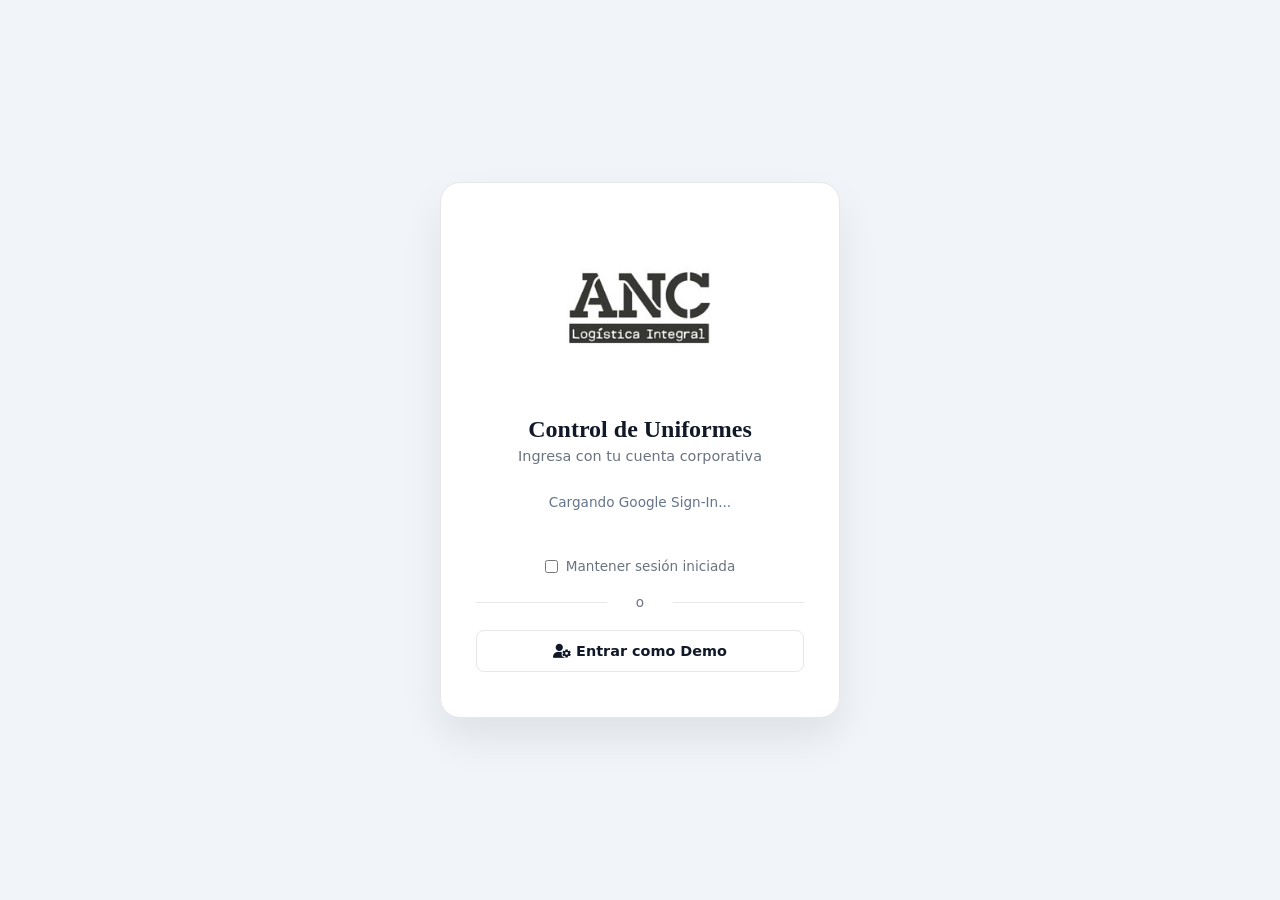
==== index.html @ ca288dd6 "Diseño" ====
<!DOCTYPE html>
<html lang="es">
<head>
  <meta charset="UTF-8">
  <meta name="viewport" content="width=device-width, initial-scale=1.0, maximum-scale=1.0, user-scalable=no" />
  <title>SmartWarehouse - Login | Grupo ANC</title>
  
  <!-- FontAwesome para los iconos -->
  <link rel="stylesheet" href="https://cdnjs.cloudflare.com/ajax/libs/font-awesome/6.4.0/css/all.min.css" />
  
  <!-- Estilos principales -->
  <link rel="stylesheet" href="./css/main.css">
</head>
<body class="login-body">
  
  <div class="login-card">
    
    <!-- Logo de la empresa (Guarda tu imagen en assets/logo.png) -->
    <div class="brand-logo">
      <img src="./assets/logo.png" alt="Grupo ANC" onerror="this.src='https://via.placeholder.com/180x60/ffffff/D81B60?text=Grupo+ANC'">
    </div>
    
    <h2>Control de Uniformes</h2>
    <p>Ingresa con tu cuenta corporativa</p>

    <!-- Contenedor donde Google inyectará su botón oficial -->
    <div class="google-btn-wrapper" id="googleBtnContainer">
      <div style="color: #64748b; font-size: 0.85rem;">Cargando Google Sign-In...</div>
    </div>

    <div class="remember-option">
      <input type="checkbox" id="rememberMe">
      <label for="rememberMe">Mantener sesión iniciada</label>
    </div>
    
    <div class="divider"><span>o</span></div>
    
    <!-- Botón para probar sin cuenta de Google -->
    <button class="btn-secondary-login" type="button" id="btnDemoLogin">
      <i class="fa-solid fa-user-gear"></i> Entrar como Demo
    </button>
  </div>

  <!-- 
    IMPORTANTE: Cargamos primero config.js para tener el Client ID disponible 
    antes de que se cargue el script de Google.
  -->
  <script src="./js/config.js"></script>
  
  <!-- Script oficial de Google Identity Services -->
  <script src="https://accounts.google.com/gsi/client" async defer onload="initGoogleSignIn()"></script>
  
  <!-- Nuestros scripts -->
  <script src="./js/core/apiService.js"></script>
  <script src="./js/auth.js"></script>

  <!-- Script para inicializar el botón de Google con el Client ID del config -->
  <script>
    function initGoogleSignIn() {
      // Verificamos que Google cargó y que tenemos el Client ID configurado
      if (typeof google === 'undefined' || !APP_CONFIG.GOOGLE_CLIENT_ID) {
        console.error("❌ Google Sign-In no disponible o Client ID no configurado.");
        document.getElementById('googleBtnContainer').innerHTML = 
          '<div style="color: #dc2626; font-size: 0.85rem; text-align:center;">Error al cargar Google.<br>Revisa config.js</div>';
        return;
      }

      // Inicializamos el cliente de Google
      google.accounts.id.initialize({
        client_id: APP_CONFIG.GOOGLE_CLIENT_ID,
        callback: handleCredentialResponse // Esta función está en auth.js
      });

      // Renderizamos el botón en el contenedor
      google.accounts.id.renderButton(
        document.getElementById('googleBtnContainer'),
        { 
          type: 'standard', 
          shape: 'pill', 
          theme: 'outline', 
          text: 'signin_with', 
          size: 'large',
          width: 280,
          logo_alignment: 'left'
        }
      );
    }

    // Si el usuario ya está logueado (tiene sesión activa), lo enviamos directo a la app
    document.addEventListener('DOMContentLoaded', () => {
      const user = sessionStorage.getItem('sw_user') || localStorage.getItem('sw_user');
      if (user) {
        window.location.replace('app.html');
      }
    });
  </script>
</body>
</html>
---- css/main.css ----
:root {
  /* Paleta elegante */
  --anc-pink: #D81B60;       /* Fucsia del logo (solo acentos) */
  --anc-pink-hover: #AD1457;
  --bg-body: #f8f9fa;        /* Fondo gris muy suave */
  --bg-card: #ffffff;        /* Blanco puro para tarjetas */
  --text-dark: #111827;      /* Casi negro para títulos */
  --text-gray: #6b7280;      /* Gris para textos secundarios */
  --border-color: #e5e7eb;   /* Gris claro para bordes */
  
  --font-heading: 'Georgia', serif; 
  --font-body: system-ui, -apple-system, BlinkMacSystemFont, 'Segoe UI', Roboto, sans-serif;
}

* { 
  box-sizing: border-box; 
  margin: 0; 
  padding: 0; 
  font-family: var(--font-body);
  -webkit-tap-highlight-color: transparent;
}

html, body { 
  height: 100%; 
  width: 100%; 
  background: var(--bg-body); 
  color: var(--text-dark);
}

/* =============================
   LOGIN UI
   ============================= */
.login-body {
  display: flex;
  justify-content: center;
  align-items: center;
  height: 100vh;
  background: #f1f5f9; /* Fondo gris elegante */
  padding: 20px;
}

.login-card {
  background: var(--bg-card);
  padding: 45px 35px;
  border-radius: 20px;
  width: 100%;
  max-width: 400px;
  text-align: center;
  box-shadow: 0 20px 40px rgba(0,0,0,0.08); /* Sombra suave y amplia */
  border: 1px solid var(--border-color);
}

.brand-logo { 
  margin-bottom: 25px;
  display: flex;
  justify-content: center;
}
.brand-logo img {
  max-width: 160px;
  height: auto;
}

.login-card h2 { 
  font-family: var(--font-heading);
  font-size: 1.5rem; 
  color: var(--text-dark); 
  margin-bottom: 5px; 
}
.login-card p { 
  font-size: 0.9rem; 
  color: var(--text-gray); 
  margin-bottom: 30px; 
}

.google-btn-wrapper { display: flex; justify-content: center; margin-bottom: 15px; min-height: 44px; }
.remember-option { display: flex; align-items: center; justify-content: center; gap: 8px; margin: 20px 0; font-size: 0.85rem; color: var(--text-gray); }
.remember-option input { accent-color: var(--text-dark); }
.divider { margin: 20px 0; color: var(--text-gray); font-size: 0.85rem; position: relative; }
.divider::before, .divider::after {
  content: ""; position: absolute; top: 50%; width: 40%; height: 1px; background: var(--border-color);
}
.divider::before { left: 0; }
.divider::after { right: 0; }

.btn-secondary-login {
  background: transparent; border: 1px solid var(--border-color); color: var(--text-dark);
  width: 100%; padding: 12px; border-radius: 8px; font-size: 0.9rem; font-weight: 600; cursor: pointer;
  transition: all 0.2s;
}
.btn-secondary-login:hover { 
  border-color: var(--text-dark); 
  background: #f8fafc; 
}

/* =============================
   DASHBOARD UI
   ============================= */
.dashboard-container {
  max-width: 1100px;
  margin: 0 auto;
  background: var(--bg-card);
  padding: 30px;
  border-radius: 0;
  min-height: 100vh;
}

@media (min-width: 768px) {
  .dashboard-container {
    margin: 40px auto;
    border-radius: 20px;
    min-height: calc(100vh - 80px);
    box-shadow: 0 10px 30px rgba(0,0,0,0.05);
    border: 1px solid var(--border-color);
  }
}

/* Cabecera de usuario */
.user-profile { 
  display: flex; 
  align-items: center; 
  gap: 15px; 
  padding-bottom: 20px; 
  border-bottom: 1px solid var(--border-color); 
  margin-bottom: 25px;
}
.avatar { 
  width: 50px; height: 50px; border-radius: 50%; object-fit: cover; 
  background: var(--border-color); 
}
.user-info { flex: 1; }
.user-info strong { display: block; font-size: 1.05rem; color: var(--text-dark); }
.user-info .email { font-size: 0.85rem; color: var(--text-gray); }
.btn-logout { 
  background: transparent; color: var(--text-gray); border: 1px solid var(--border-color); padding: 8px 16px; 
  border-radius: 8px; cursor: pointer; font-weight: 600; font-size: 0.85rem;
  display: flex; align-items: center; gap: 6px; transition: all 0.2s;
}
.btn-logout:hover { background: #fee2e2; color: #dc2626; border-color: #fca5a5; }

/* Pestañas (Tabs) */
.mode-switch { 
  display: flex; gap: 10px; margin-bottom: 25px; flex-wrap: wrap; 
  background: #f1f5f9; padding: 5px; border-radius: 10px; width: fit-content;
}
.btn-tab { 
  padding: 10px 20px; border: none; background: transparent; 
  border-radius: 8px; cursor: pointer; font-weight: 600; color: var(--text-gray);
  display: flex; align-items: center; gap: 8px; font-size: 0.9rem;
  transition: all 0.2s;
}
.btn-tab.active { 
  background: white; color: var(--text-dark); box-shadow: 0 2px 5px rgba(0,0,0,0.05); 
}
.btn-tab:hover:not(.active) { color: var(--text-dark); }
.hidden { display: none !important; }

/* Paneles */
.panel { display: none; animation: fadeIn 0.3s ease; }
.panel.active { display: block; }
@keyframes fadeIn { from { opacity: 0; transform: translateY(5px); } to { opacity: 1; transform: translateY(0); } }

/* Tarjetas */
.card { 
  border: 1px solid var(--border-color); padding: 25px; 
  border-radius: 12px; background: white; 
}
.card h3 { 
  margin-bottom: 20px; font-size: 1.1rem; color: var(--text-dark); 
  display: flex; align-items: center; gap: 10px; font-weight: 700;
}

/* Formularios */
.form-grid { display: flex; gap: 15px; flex-wrap: wrap; }
.form-group { display: flex; flex-direction: column; gap: 6px; flex: 1; min-width: 180px; }
.form-group label { font-size: 0.8rem; font-weight: 600; color: var(--text-dark); text-transform: uppercase; letter-spacing: 0.5px;}
.form-group input, .form-group select { 
  padding: 12px; border: 1px solid var(--border-color); border-radius: 8px; 
  font-size: 0.95rem; outline: none; width: 100%; transition: border 0.2s; background: #fafafa;
}
.form-group input:focus, .form-group select:focus { 
  border-color: var(--text-dark); background: white; 
}

/* Botones */
.btn { 
  padding: 12px 24px; border: none; border-radius: 8px; cursor: pointer; 
  font-weight: 600; font-size: 0.95rem; display: flex; align-items: center; 
  justify-content: center; gap: 8px; transition: all 0.2s;
}
.btn-primary { 
  background: var(--anc-pink); /* EL ROSA SOLO AQUÍ */
  color: white; 
}
.btn-primary:hover { 
  background: var(--anc-pink-hover); 
  transform: translateY(-1px); /* Pequeño salto al pasar el mouse */
}
.btn-primary:disabled { opacity: 0.6; cursor: not-allowed; transform: none; }

/* Tablas */
.table-responsive { width: 100%; overflow-x: auto; border-radius: 8px; border: 1px solid var(--border-color); }
.data-table { width: 100%; border-collapse: collapse; min-width: 500px; }
.data-table th, .data-table td { padding: 16px; text-align: left; border-bottom: 1px solid var(--border-color); font-size: 0.9rem; }
.data-table th { 
  background: #fafafa; font-weight: 600; color: var(--text-gray); 
  font-size: 0.75rem; text-transform: uppercase; letter-spacing: 1px;
}
.data-table tbody tr:hover { background: #f8fafc; }
.data-table td b { color: var(--text-dark); font-size: 1rem; }

/* Estado vacío */
.empty-state { text-align: center; padding: 40px; color: var(--text-gray); font-size: 0.9rem; }
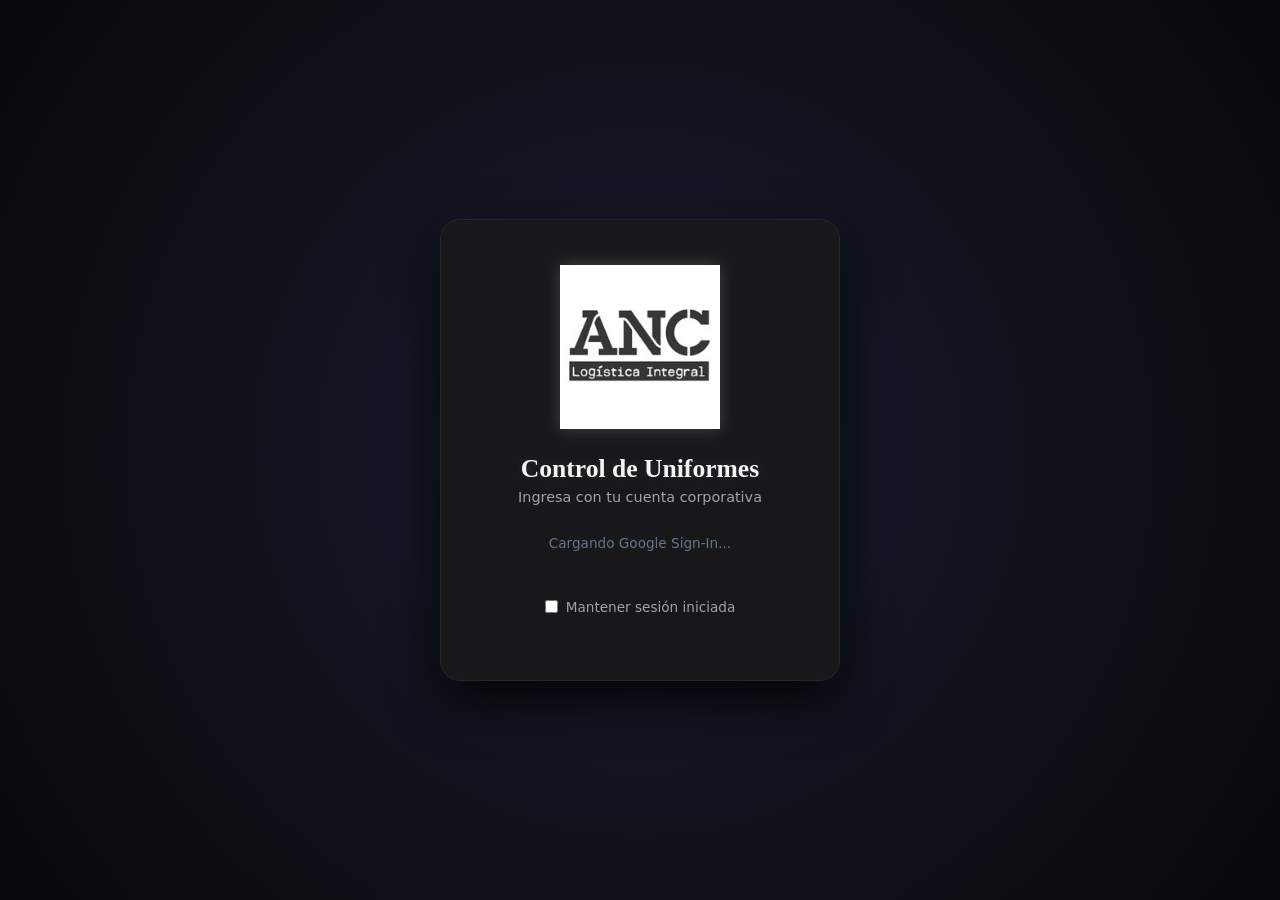
==== commit 3b586a0a: "Cocinando" ====
--- a/index.html
+++ b/index.html
@@ -3,27 +3,18 @@
 <head>
   <meta charset="UTF-8">
   <meta name="viewport" content="width=device-width, initial-scale=1.0, maximum-scale=1.0, user-scalable=no" />
-  <title>SmartWarehouse - Login | Grupo ANC</title>
-  
-  <!-- FontAwesome para los iconos -->
+  <title>Login | Grupo ANC</title>
   <link rel="stylesheet" href="https://cdnjs.cloudflare.com/ajax/libs/font-awesome/6.4.0/css/all.min.css" />
-  
-  <!-- Estilos principales -->
   <link rel="stylesheet" href="./css/main.css">
 </head>
 <body class="login-body">
-  
   <div class="login-card">
-    
-    <!-- Logo de la empresa (Guarda tu imagen en assets/logo.png) -->
     <div class="brand-logo">
       <img src="./assets/logo.png" alt="Grupo ANC" onerror="this.src='https://via.placeholder.com/180x60/ffffff/D81B60?text=Grupo+ANC'">
     </div>
-    
     <h2>Control de Uniformes</h2>
     <p>Ingresa con tu cuenta corporativa</p>
 
-    <!-- Contenedor donde Google inyectará su botón oficial -->
     <div class="google-btn-wrapper" id="googleBtnContainer">
       <div style="color: #64748b; font-size: 0.85rem;">Cargando Google Sign-In...</div>
     </div>
@@ -32,66 +23,35 @@
       <input type="checkbox" id="rememberMe">
       <label for="rememberMe">Mantener sesión iniciada</label>
     </div>
-    
-    <div class="divider"><span>o</span></div>
-    
-    <!-- Botón para probar sin cuenta de Google -->
-    <button class="btn-secondary-login" type="button" id="btnDemoLogin">
-      <i class="fa-solid fa-user-gear"></i> Entrar como Demo
-    </button>
   </div>
 
-  <!-- 
-    IMPORTANTE: Cargamos primero config.js para tener el Client ID disponible 
-    antes de que se cargue el script de Google.
-  -->
   <script src="./js/config.js"></script>
-  
-  <!-- Script oficial de Google Identity Services -->
   <script src="https://accounts.google.com/gsi/client" async defer onload="initGoogleSignIn()"></script>
-  
-  <!-- Nuestros scripts -->
   <script src="./js/core/apiService.js"></script>
   <script src="./js/auth.js"></script>
 
-  <!-- Script para inicializar el botón de Google con el Client ID del config -->
   <script>
     function initGoogleSignIn() {
-      // Verificamos que Google cargó y que tenemos el Client ID configurado
       if (typeof google === 'undefined' || !APP_CONFIG.GOOGLE_CLIENT_ID) {
-        console.error("❌ Google Sign-In no disponible o Client ID no configurado.");
         document.getElementById('googleBtnContainer').innerHTML = 
-          '<div style="color: #dc2626; font-size: 0.85rem; text-align:center;">Error al cargar Google.<br>Revisa config.js</div>';
+          '<div style="color: #dc2626; font-size: 0.85rem;">Error al cargar Google</div>';
         return;
       }
 
-      // Inicializamos el cliente de Google
       google.accounts.id.initialize({
         client_id: APP_CONFIG.GOOGLE_CLIENT_ID,
-        callback: handleCredentialResponse // Esta función está en auth.js
+        callback: handleCredentialResponse
       });
 
-      // Renderizamos el botón en el contenedor
       google.accounts.id.renderButton(
         document.getElementById('googleBtnContainer'),
-        { 
-          type: 'standard', 
-          shape: 'pill', 
-          theme: 'outline', 
-          text: 'signin_with', 
-          size: 'large',
-          width: 280,
-          logo_alignment: 'left'
-        }
+        { type: 'standard', shape: 'pill', theme: 'outline', text: 'signin_with', size: 'large', width: 280 }
       );
     }
 
-    // Si el usuario ya está logueado (tiene sesión activa), lo enviamos directo a la app
     document.addEventListener('DOMContentLoaded', () => {
       const user = sessionStorage.getItem('sw_user') || localStorage.getItem('sw_user');
-      if (user) {
-        window.location.replace('app.html');
-      }
+      if (user) window.location.replace('app.html');
     });
   </script>
 </body>
--- a/css/main.css
+++ b/css/main.css
@@ -1,212 +1,305 @@
 :root {
-  /* Paleta elegante */
-  --anc-pink: #D81B60;       /* Fucsia del logo (solo acentos) */
-  --anc-pink-hover: #AD1457;
-  --bg-body: #f8f9fa;        /* Fondo gris muy suave */
-  --bg-card: #ffffff;        /* Blanco puro para tarjetas */
-  --text-dark: #111827;      /* Casi negro para títulos */
-  --text-gray: #6b7280;      /* Gris para textos secundarios */
-  --border-color: #e5e7eb;   /* Gris claro para bordes */
+  /* Paleta Dark Neón */
+  --neon-cyan: #00f0ff;        /* Neón principal (antes fucsia) */
+  --neon-cyan-hover: #00c4d1;
+  --neon-green: #39ff14;       /* Neón éxito */
+  --danger: #ff003c;           /* Neón peligro */
+  
+  --bg-body: #09090b;          /* Fondo casi negro */
+  --bg-card: #18181b;          /* Fondo de tarjetas (gris muy oscuro) */
+  --bg-hover: #27272a;         /* Hover para tablas y elementos */
+  
+  --text-light: #f4f4f5;       /* Texto principal (blanco humo) */
+  --text-gray: #a1a1aa;        /* Texto secundario (gris claro) */
+  --border-color: #27272a;     /* Bordes sutiles */
   
   --font-heading: 'Georgia', serif; 
   --font-body: system-ui, -apple-system, BlinkMacSystemFont, 'Segoe UI', Roboto, sans-serif;
+  
+  --shadow-neon: 0 0 10px rgba(0, 240, 255, 0.2);
 }
 
 * { 
   box-sizing: border-box; 
   margin: 0; 
   padding: 0; 
-  font-family: var(--font-body);
-  -webkit-tap-highlight-color: transparent;
+  font-family: var(--font-body); 
+  -webkit-tap-highlight-color: transparent; 
 }
 
 html, body { 
   height: 100%; 
   width: 100%; 
-  background: var(--bg-body); 
-  color: var(--text-dark);
+  background-color: var(--bg-body); 
+  color: var(--text-light); 
 }
 
 /* =============================
    LOGIN UI
    ============================= */
-.login-body {
-  display: flex;
-  justify-content: center;
-  align-items: center;
-  height: 100vh;
-  background: #f1f5f9; /* Fondo gris elegante */
-  padding: 20px;
-}
-
-.login-card {
-  background: var(--bg-card);
-  padding: 45px 35px;
-  border-radius: 20px;
-  width: 100%;
-  max-width: 400px;
-  text-align: center;
-  box-shadow: 0 20px 40px rgba(0,0,0,0.08); /* Sombra suave y amplia */
-  border: 1px solid var(--border-color);
-}
-
-.brand-logo { 
-  margin-bottom: 25px;
-  display: flex;
-  justify-content: center;
-}
-.brand-logo img {
-  max-width: 160px;
-  height: auto;
-}
+.login-body { 
+  display: flex; 
+  justify-content: center; 
+  align-items: center; 
+  height: 100vh; 
+  background: var(--bg-body); 
+  background-image: radial-gradient(circle at center, #1a1a2e 0%, #09090b 100%);
+  padding: 20px; 
+}
+
+.login-card { 
+  background: var(--bg-card); 
+  padding: 45px 35px; 
+  border-radius: 20px; 
+  width: 100%; 
+  max-width: 400px; 
+  text-align: center; 
+  box-shadow: 0 20px 50px rgba(0,0,0,0.8), 0 0 20px rgba(0, 240, 255, 0.05); 
+  border: 1px solid var(--border-color); 
+}
+
+.brand-logo { margin-bottom: 25px; display: flex; justify-content: center; }
+.brand-logo img { max-width: 160px; height: auto; filter: drop-shadow(0 0 8px rgba(255,255,255,0.2)); }
 
 .login-card h2 { 
-  font-family: var(--font-heading);
-  font-size: 1.5rem; 
-  color: var(--text-dark); 
+  font-family: var(--font-heading); 
+  font-size: 1.6rem; 
+  color: var(--text-light); 
   margin-bottom: 5px; 
-}
-.login-card p { 
-  font-size: 0.9rem; 
-  color: var(--text-gray); 
-  margin-bottom: 30px; 
-}
-
+  text-shadow: 0 0 10px rgba(255, 255, 255, 0.1);
+}
+
+.login-card p { font-size: 0.9rem; color: var(--text-gray); margin-bottom: 30px; }
 .google-btn-wrapper { display: flex; justify-content: center; margin-bottom: 15px; min-height: 44px; }
+
+/* Para que el botón de Google no desentone en modo oscuro */
+.google-btn-wrapper iframe { filter: invert(1) hue-rotate(180deg); border-radius: 20px; }
+
 .remember-option { display: flex; align-items: center; justify-content: center; gap: 8px; margin: 20px 0; font-size: 0.85rem; color: var(--text-gray); }
-.remember-option input { accent-color: var(--text-dark); }
-.divider { margin: 20px 0; color: var(--text-gray); font-size: 0.85rem; position: relative; }
-.divider::before, .divider::after {
-  content: ""; position: absolute; top: 50%; width: 40%; height: 1px; background: var(--border-color);
-}
-.divider::before { left: 0; }
-.divider::after { right: 0; }
-
-.btn-secondary-login {
-  background: transparent; border: 1px solid var(--border-color); color: var(--text-dark);
-  width: 100%; padding: 12px; border-radius: 8px; font-size: 0.9rem; font-weight: 600; cursor: pointer;
-  transition: all 0.2s;
-}
-.btn-secondary-login:hover { 
-  border-color: var(--text-dark); 
-  background: #f8fafc; 
-}
+.remember-option input { accent-color: var(--neon-cyan); }
 
 /* =============================
    DASHBOARD UI
    ============================= */
-.dashboard-container {
-  max-width: 1100px;
-  margin: 0 auto;
-  background: var(--bg-card);
-  padding: 30px;
-  border-radius: 0;
-  min-height: 100vh;
-}
-
-@media (min-width: 768px) {
-  .dashboard-container {
-    margin: 40px auto;
-    border-radius: 20px;
-    min-height: calc(100vh - 80px);
-    box-shadow: 0 10px 30px rgba(0,0,0,0.05);
-    border: 1px solid var(--border-color);
-  }
-}
-
-/* Cabecera de usuario */
+.dashboard-container { 
+  max-width: 1100px; 
+  margin: 0 auto; 
+  background: var(--bg-body); 
+  padding: 30px; 
+  border-radius: 0; 
+  min-height: 100vh; 
+}
+
+@media (min-width: 768px) { 
+  .dashboard-container { 
+    margin: 40px auto; 
+    border-radius: 20px; 
+    min-height: calc(100vh - 80px); 
+    border: 1px solid var(--border-color); 
+    box-shadow: 0 10px 40px rgba(0,0,0,0.5);
+  } 
+}
+
+/* Cabecera de Usuario */
 .user-profile { 
   display: flex; 
   align-items: center; 
   gap: 15px; 
   padding-bottom: 20px; 
   border-bottom: 1px solid var(--border-color); 
-  margin-bottom: 25px;
-}
-.avatar { 
-  width: 50px; height: 50px; border-radius: 50%; object-fit: cover; 
-  background: var(--border-color); 
-}
-.user-info { flex: 1; }
-.user-info strong { display: block; font-size: 1.05rem; color: var(--text-dark); }
+  margin-bottom: 25px; 
+}
+.avatar { width: 50px; height: 50px; border-radius: 50%; object-fit: cover; background: var(--bg-hover); border: 1px solid var(--neon-cyan); box-shadow: var(--shadow-neon); }
+.user-info { flex: 1; } 
+.user-info strong { display: block; font-size: 1.05rem; color: var(--text-light); }
 .user-info .email { font-size: 0.85rem; color: var(--text-gray); }
+
 .btn-logout { 
-  background: transparent; color: var(--text-gray); border: 1px solid var(--border-color); padding: 8px 16px; 
-  border-radius: 8px; cursor: pointer; font-weight: 600; font-size: 0.85rem;
-  display: flex; align-items: center; gap: 6px; transition: all 0.2s;
-}
-.btn-logout:hover { background: #fee2e2; color: #dc2626; border-color: #fca5a5; }
+  background: transparent; 
+  color: var(--text-gray); 
+  border: 1px solid var(--border-color); 
+  padding: 8px 16px; 
+  border-radius: 8px; 
+  cursor: pointer; 
+  font-weight: 600; 
+  font-size: 0.85rem; 
+  display: flex; 
+  align-items: center; 
+  gap: 6px; 
+  transition: all 0.3s; 
+}
+.btn-logout:hover { 
+  background: rgba(255, 0, 60, 0.1); 
+  color: var(--danger); 
+  border-color: var(--danger); 
+  box-shadow: 0 0 10px rgba(255, 0, 60, 0.2);
+}
 
 /* Pestañas (Tabs) */
 .mode-switch { 
-  display: flex; gap: 10px; margin-bottom: 25px; flex-wrap: wrap; 
-  background: #f1f5f9; padding: 5px; border-radius: 10px; width: fit-content;
-}
+  display: flex; 
+  gap: 10px; 
+  margin-bottom: 25px; 
+  flex-wrap: wrap; 
+  background: var(--bg-card); 
+  padding: 6px; 
+  border-radius: 12px; 
+  width: fit-content; 
+  border: 1px solid var(--border-color);
+}
+
 .btn-tab { 
-  padding: 10px 20px; border: none; background: transparent; 
-  border-radius: 8px; cursor: pointer; font-weight: 600; color: var(--text-gray);
-  display: flex; align-items: center; gap: 8px; font-size: 0.9rem;
-  transition: all 0.2s;
-}
+  padding: 10px 20px; 
+  border: none; 
+  background: transparent; 
+  border-radius: 8px; 
+  cursor: pointer; 
+  font-weight: 600; 
+  color: var(--text-gray); 
+  display: flex; 
+  align-items: center; 
+  gap: 8px; 
+  font-size: 0.9rem; 
+  transition: all 0.3s; 
+}
+
 .btn-tab.active { 
-  background: white; color: var(--text-dark); box-shadow: 0 2px 5px rgba(0,0,0,0.05); 
-}
-.btn-tab:hover:not(.active) { color: var(--text-dark); }
+  background: var(--bg-hover); 
+  color: var(--neon-cyan); 
+  box-shadow: inset 0 0 5px rgba(0, 240, 255, 0.1); 
+}
+.btn-tab:hover:not(.active) { color: var(--text-light); }
+
 .hidden { display: none !important; }
 
 /* Paneles */
 .panel { display: none; animation: fadeIn 0.3s ease; }
-.panel.active { display: block; }
+.panel.active { display: block !important; }
 @keyframes fadeIn { from { opacity: 0; transform: translateY(5px); } to { opacity: 1; transform: translateY(0); } }
 
-/* Tarjetas */
+/* Tarjetas y Contenedores */
 .card { 
-  border: 1px solid var(--border-color); padding: 25px; 
-  border-radius: 12px; background: white; 
-}
+  border: 1px solid var(--border-color); 
+  padding: 25px; 
+  border-radius: 12px; 
+  background: var(--bg-card); 
+  box-shadow: 0 4px 20px rgba(0,0,0,0.2);
+}
+
 .card h3 { 
-  margin-bottom: 20px; font-size: 1.1rem; color: var(--text-dark); 
-  display: flex; align-items: center; gap: 10px; font-weight: 700;
+  margin-bottom: 20px; 
+  font-size: 1.1rem; 
+  color: var(--text-light); 
+  display: flex; 
+  align-items: center; 
+  gap: 10px; 
+  font-weight: 700; 
+  border-bottom: 1px solid var(--border-color);
+  padding-bottom: 15px;
 }
 
 /* Formularios */
 .form-grid { display: flex; gap: 15px; flex-wrap: wrap; }
-.form-group { display: flex; flex-direction: column; gap: 6px; flex: 1; min-width: 180px; }
-.form-group label { font-size: 0.8rem; font-weight: 600; color: var(--text-dark); text-transform: uppercase; letter-spacing: 0.5px;}
+.form-group { display: flex; flex-direction: column; gap: 8px; flex: 1; min-width: 180px; }
+.form-group label { font-size: 0.75rem; font-weight: 700; color: var(--text-gray); text-transform: uppercase; letter-spacing: 1px;}
+
 .form-group input, .form-group select { 
-  padding: 12px; border: 1px solid var(--border-color); border-radius: 8px; 
-  font-size: 0.95rem; outline: none; width: 100%; transition: border 0.2s; background: #fafafa;
-}
+  padding: 12px; 
+  border: 1px solid var(--border-color); 
+  border-radius: 8px; 
+  font-size: 0.95rem; 
+  outline: none; 
+  width: 100%; 
+  transition: all 0.3s; 
+  background: var(--bg-body); 
+  color: var(--text-light);
+}
+
 .form-group input:focus, .form-group select:focus { 
-  border-color: var(--text-dark); background: white; 
+  border-color: var(--neon-cyan); 
+  box-shadow: 0 0 0 2px rgba(0, 240, 255, 0.1);
 }
 
 /* Botones */
 .btn { 
-  padding: 12px 24px; border: none; border-radius: 8px; cursor: pointer; 
-  font-weight: 600; font-size: 0.95rem; display: flex; align-items: center; 
-  justify-content: center; gap: 8px; transition: all 0.2s;
-}
+  padding: 12px 24px; 
+  border: none; 
+  border-radius: 8px; 
+  cursor: pointer; 
+  font-weight: 600; 
+  font-size: 0.95rem; 
+  display: flex; 
+  align-items: center; 
+  justify-content: center; 
+  gap: 8px; 
+  transition: all 0.3s; 
+}
+
 .btn-primary { 
-  background: var(--anc-pink); /* EL ROSA SOLO AQUÍ */
-  color: white; 
+  background: transparent; 
+  color: var(--neon-cyan); 
+  border: 1px solid var(--neon-cyan);
+  box-shadow: 0 0 10px rgba(0, 240, 255, 0.1);
 }
 .btn-primary:hover { 
-  background: var(--anc-pink-hover); 
-  transform: translateY(-1px); /* Pequeño salto al pasar el mouse */
-}
-.btn-primary:disabled { opacity: 0.6; cursor: not-allowed; transform: none; }
+  background: rgba(0, 240, 255, 0.1); 
+  box-shadow: 0 0 15px rgba(0, 240, 255, 0.3);
+  transform: translateY(-2px); 
+}
+.btn-primary:disabled { opacity: 0.5; cursor: not-allowed; transform: none; }
 
 /* Tablas */
-.table-responsive { width: 100%; overflow-x: auto; border-radius: 8px; border: 1px solid var(--border-color); }
+.table-responsive { 
+  width: 100%; 
+  overflow-x: auto; 
+  border-radius: 8px; 
+  border: 1px solid var(--border-color); 
+  background: var(--bg-card);
+}
+
 .data-table { width: 100%; border-collapse: collapse; min-width: 500px; }
 .data-table th, .data-table td { padding: 16px; text-align: left; border-bottom: 1px solid var(--border-color); font-size: 0.9rem; }
+
 .data-table th { 
-  background: #fafafa; font-weight: 600; color: var(--text-gray); 
-  font-size: 0.75rem; text-transform: uppercase; letter-spacing: 1px;
-}
-.data-table tbody tr:hover { background: #f8fafc; }
-.data-table td b { color: var(--text-dark); font-size: 1rem; }
-
-/* Estado vacío */
-.empty-state { text-align: center; padding: 40px; color: var(--text-gray); font-size: 0.9rem; }+  background: var(--bg-body); 
+  font-weight: 700; 
+  color: var(--text-gray); 
+  font-size: 0.75rem; 
+  text-transform: uppercase; 
+  letter-spacing: 1px; 
+}
+
+.data-table tbody tr:hover { background: var(--bg-hover); }
+.data-table td b { color: var(--neon-cyan); font-size: 1rem; }
+.empty-state { text-align: center; padding: 40px; color: var(--text-gray); font-size: 0.9rem; }
+
+/* Botones de acción en Tablas (Neón) */
+.btn-delete, .btn-restore { 
+  background: transparent; 
+  border: 1px solid transparent; 
+  cursor: pointer; 
+  padding: 8px 12px; 
+  border-radius: 6px; 
+  font-weight: bold; 
+  transition: all 0.3s; 
+}
+
+.btn-delete { 
+  color: var(--danger); 
+  background: rgba(255, 0, 60, 0.1); 
+  border-color: rgba(255, 0, 60, 0.2);
+} 
+.btn-delete:hover { 
+  background: rgba(255, 0, 60, 0.2); 
+  box-shadow: 0 0 10px rgba(255, 0, 60, 0.4);
+}
+
+.btn-restore { 
+  color: var(--neon-green); 
+  background: rgba(57, 255, 20, 0.1); 
+  border-color: rgba(57, 255, 20, 0.2);
+} 
+.btn-restore:hover { 
+  background: rgba(57, 255, 20, 0.2); 
+  box-shadow: 0 0 10px rgba(57, 255, 20, 0.4);
+}
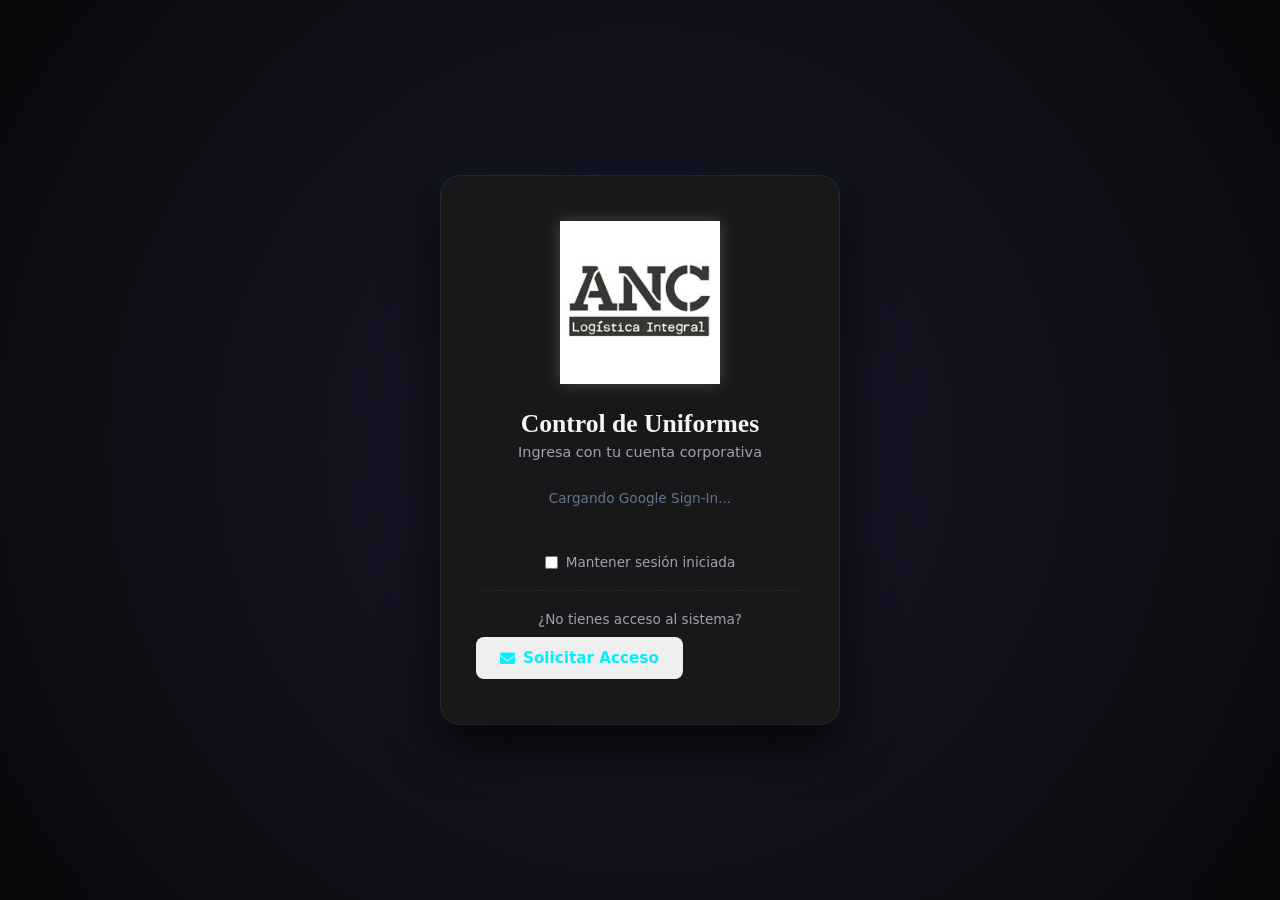
==== commit 73ad2208: "Cocinando" ====
--- a/index.html
+++ b/index.html
@@ -22,6 +22,38 @@
     <div class="remember-option">
       <input type="checkbox" id="rememberMe">
       <label for="rememberMe">Mantener sesión iniciada</label>
+    </div>
+
+    <!-- BOTÓN DE SOLICITAR ACCESO -->
+    <div style="margin-top: 20px; border-top: 1px dashed var(--border-color); padding-top: 20px;">
+      <p style="font-size: 0.85rem; color: var(--text-gray); margin-bottom: 10px;">¿No tienes acceso al sistema?</p>
+      <button class="btn btn-secondary-login" type="button" id="btnRequestAccess" style="border-color: var(--neon-cyan); color: var(--neon-cyan);">
+        <i class="fa-solid fa-envelope"></i> Solicitar Acceso
+      </button>
+    </div>
+  </div>
+
+  <!-- MODAL DE SOLICITUD -->
+  <div id="modalRequest" class="hidden modal-overlay">
+    <div class="card" style="width:90%; max-width:400px;">
+      <h3 style="color: var(--neon-cyan); margin-bottom: 15px;">Solicitar Acceso</h3>
+      <p style="font-size: 0.85rem; color: var(--text-gray); margin-bottom: 20px;">
+        Ingresa tus datos. Se enviará una notificación al administrador para que autorice tu cuenta.
+      </p>
+      
+      <div class="form-group" style="margin-bottom: 15px;">
+        <label>Correo Electrónico</label>
+        <input type="email" id="reqEmail" placeholder="tucorreo@ejemplo.com">
+      </div>
+      <div class="form-group" style="margin-bottom: 25px;">
+        <label>Nombre Completo</label>
+        <input type="text" id="reqName" placeholder="Ej: Juan Pérez">
+      </div>
+      
+      <div style="display:flex; gap:10px;">
+        <button class="btn btn-cancel" id="btnCancelRequest" style="flex:1;">Cancelar</button>
+        <button class="btn btn-primary" id="btnSendRequest" style="flex:1;">Enviar Solicitud</button>
+      </div>
     </div>
   </div>
 
@@ -52,6 +84,40 @@
     document.addEventListener('DOMContentLoaded', () => {
       const user = sessionStorage.getItem('sw_user') || localStorage.getItem('sw_user');
       if (user) window.location.replace('app.html');
+
+      // Lógica del modal de solicitud
+      const modal = document.getElementById('modalRequest');
+      document.getElementById('btnRequestAccess').addEventListener('click', () => {
+        modal.classList.remove('hidden');
+      });
+      document.getElementById('btnCancelRequest').addEventListener('click', () => {
+        modal.classList.add('hidden');
+      });
+      
+      document.getElementById('btnSendRequest').addEventListener('click', async () => {
+        const email = document.getElementById('reqEmail').value.trim();
+        const nombre = document.getElementById('reqName').value.trim();
+        
+        if (!email || !nombre) return alert("Por favor, complete todos los campos.");
+        
+        const btn = document.getElementById('btnSendRequest');
+        btn.disabled = true;
+        btn.innerHTML = 'Enviando...';
+
+        const success = await apiService.solicitarAcceso(email, nombre);
+        
+        if (success) {
+          alert("✅ Solicitud enviada. El administrador revisará tu caso pronto.");
+          modal.classList.add('hidden');
+          document.getElementById('reqEmail').value = '';
+          document.getElementById('reqName').value = '';
+        } else {
+          alert("❌ Error al enviar la solicitud. Intente más tarde.");
+        }
+        
+        btn.disabled = false;
+        btn.innerHTML = 'Enviar Solicitud';
+      });
     });
   </script>
 </body>
--- a/css/main.css
+++ b/css/main.css
@@ -1,17 +1,17 @@
 :root {
   /* Paleta Dark Neón */
-  --neon-cyan: #00f0ff;        /* Neón principal (antes fucsia) */
+  --neon-cyan: #00f0ff;        
   --neon-cyan-hover: #00c4d1;
-  --neon-green: #39ff14;       /* Neón éxito */
-  --danger: #ff003c;           /* Neón peligro */
+  --neon-green: #39ff14;       
+  --danger: #ff003c;           
   
-  --bg-body: #09090b;          /* Fondo casi negro */
-  --bg-card: #18181b;          /* Fondo de tarjetas (gris muy oscuro) */
-  --bg-hover: #27272a;         /* Hover para tablas y elementos */
+  --bg-body: #09090b;          
+  --bg-card: #18181b;          
+  --bg-hover: #27272a;         
   
-  --text-light: #f4f4f5;       /* Texto principal (blanco humo) */
-  --text-gray: #a1a1aa;        /* Texto secundario (gris claro) */
-  --border-color: #27272a;     /* Bordes sutiles */
+  --text-light: #f4f4f5;       
+  --text-gray: #a1a1aa;        
+  --border-color: #27272a;     
   
   --font-heading: 'Georgia', serif; 
   --font-body: system-ui, -apple-system, BlinkMacSystemFont, 'Segoe UI', Roboto, sans-serif;
@@ -19,62 +19,30 @@
   --shadow-neon: 0 0 10px rgba(0, 240, 255, 0.2);
 }
 
-* { 
-  box-sizing: border-box; 
-  margin: 0; 
-  padding: 0; 
-  font-family: var(--font-body); 
-  -webkit-tap-highlight-color: transparent; 
-}
-
-html, body { 
-  height: 100%; 
-  width: 100%; 
-  background-color: var(--bg-body); 
-  color: var(--text-light); 
-}
+* { box-sizing: border-box; margin: 0; padding: 0; font-family: var(--font-body); -webkit-tap-highlight-color: transparent; }
+html, body { height: 100%; width: 100%; background-color: var(--bg-body); color: var(--text-light); }
 
 /* =============================
    LOGIN UI
    ============================= */
 .login-body { 
-  display: flex; 
-  justify-content: center; 
-  align-items: center; 
-  height: 100vh; 
+  display: flex; justify-content: center; align-items: center; height: 100vh; 
   background: var(--bg-body); 
   background-image: radial-gradient(circle at center, #1a1a2e 0%, #09090b 100%);
   padding: 20px; 
 }
-
 .login-card { 
-  background: var(--bg-card); 
-  padding: 45px 35px; 
-  border-radius: 20px; 
-  width: 100%; 
-  max-width: 400px; 
-  text-align: center; 
+  background: var(--bg-card); padding: 45px 35px; border-radius: 20px; 
+  width: 100%; max-width: 400px; text-align: center; 
   box-shadow: 0 20px 50px rgba(0,0,0,0.8), 0 0 20px rgba(0, 240, 255, 0.05); 
   border: 1px solid var(--border-color); 
 }
-
 .brand-logo { margin-bottom: 25px; display: flex; justify-content: center; }
 .brand-logo img { max-width: 160px; height: auto; filter: drop-shadow(0 0 8px rgba(255,255,255,0.2)); }
-
-.login-card h2 { 
-  font-family: var(--font-heading); 
-  font-size: 1.6rem; 
-  color: var(--text-light); 
-  margin-bottom: 5px; 
-  text-shadow: 0 0 10px rgba(255, 255, 255, 0.1);
-}
-
+.login-card h2 { font-family: var(--font-heading); font-size: 1.6rem; color: var(--text-light); margin-bottom: 5px; }
 .login-card p { font-size: 0.9rem; color: var(--text-gray); margin-bottom: 30px; }
 .google-btn-wrapper { display: flex; justify-content: center; margin-bottom: 15px; min-height: 44px; }
-
-/* Para que el botón de Google no desentone en modo oscuro */
 .google-btn-wrapper iframe { filter: invert(1) hue-rotate(180deg); border-radius: 20px; }
-
 .remember-option { display: flex; align-items: center; justify-content: center; gap: 8px; margin: 20px 0; font-size: 0.85rem; color: var(--text-gray); }
 .remember-option input { accent-color: var(--neon-cyan); }
 
@@ -82,224 +50,116 @@
    DASHBOARD UI
    ============================= */
 .dashboard-container { 
-  max-width: 1100px; 
-  margin: 0 auto; 
-  background: var(--bg-body); 
-  padding: 30px; 
-  border-radius: 0; 
-  min-height: 100vh; 
+  max-width: 1100px; margin: 0 auto; background: var(--bg-body); 
+  padding: 30px; border-radius: 0; min-height: 100vh; 
 }
-
 @media (min-width: 768px) { 
-  .dashboard-container { 
-    margin: 40px auto; 
-    border-radius: 20px; 
-    min-height: calc(100vh - 80px); 
-    border: 1px solid var(--border-color); 
-    box-shadow: 0 10px 40px rgba(0,0,0,0.5);
-  } 
+  .dashboard-container { margin: 40px auto; border-radius: 20px; min-height: calc(100vh - 80px); border: 1px solid var(--border-color); box-shadow: 0 10px 40px rgba(0,0,0,0.5); } 
 }
 
 /* Cabecera de Usuario */
-.user-profile { 
-  display: flex; 
-  align-items: center; 
-  gap: 15px; 
-  padding-bottom: 20px; 
-  border-bottom: 1px solid var(--border-color); 
-  margin-bottom: 25px; 
-}
+.user-profile { display: flex; align-items: center; gap: 15px; padding-bottom: 20px; border-bottom: 1px solid var(--border-color); margin-bottom: 25px; }
 .avatar { width: 50px; height: 50px; border-radius: 50%; object-fit: cover; background: var(--bg-hover); border: 1px solid var(--neon-cyan); box-shadow: var(--shadow-neon); }
 .user-info { flex: 1; } 
 .user-info strong { display: block; font-size: 1.05rem; color: var(--text-light); }
 .user-info .email { font-size: 0.85rem; color: var(--text-gray); }
-
 .btn-logout { 
-  background: transparent; 
-  color: var(--text-gray); 
-  border: 1px solid var(--border-color); 
-  padding: 8px 16px; 
-  border-radius: 8px; 
-  cursor: pointer; 
-  font-weight: 600; 
-  font-size: 0.85rem; 
-  display: flex; 
-  align-items: center; 
-  gap: 6px; 
-  transition: all 0.3s; 
+  background: transparent; color: var(--text-gray); border: 1px solid var(--border-color); 
+  padding: 8px 16px; border-radius: 8px; cursor: pointer; font-weight: 600; font-size: 0.85rem; 
+  display: flex; align-items: center; gap: 6px; transition: all 0.3s; 
 }
-.btn-logout:hover { 
-  background: rgba(255, 0, 60, 0.1); 
-  color: var(--danger); 
-  border-color: var(--danger); 
-  box-shadow: 0 0 10px rgba(255, 0, 60, 0.2);
-}
+.btn-logout:hover { background: rgba(255, 0, 60, 0.1); color: var(--danger); border-color: var(--danger); box-shadow: 0 0 10px rgba(255, 0, 60, 0.2); }
 
 /* Pestañas (Tabs) */
-.mode-switch { 
-  display: flex; 
-  gap: 10px; 
-  margin-bottom: 25px; 
-  flex-wrap: wrap; 
-  background: var(--bg-card); 
-  padding: 6px; 
-  border-radius: 12px; 
-  width: fit-content; 
-  border: 1px solid var(--border-color);
-}
-
-.btn-tab { 
-  padding: 10px 20px; 
-  border: none; 
-  background: transparent; 
-  border-radius: 8px; 
-  cursor: pointer; 
-  font-weight: 600; 
-  color: var(--text-gray); 
-  display: flex; 
-  align-items: center; 
-  gap: 8px; 
-  font-size: 0.9rem; 
-  transition: all 0.3s; 
-}
-
-.btn-tab.active { 
-  background: var(--bg-hover); 
-  color: var(--neon-cyan); 
-  box-shadow: inset 0 0 5px rgba(0, 240, 255, 0.1); 
-}
+.mode-switch { display: flex; gap: 10px; margin-bottom: 25px; flex-wrap: wrap; background: var(--bg-card); padding: 6px; border-radius: 12px; width: fit-content; border: 1px solid var(--border-color); }
+.btn-tab { padding: 10px 20px; border: none; background: transparent; border-radius: 8px; cursor: pointer; font-weight: 600; color: var(--text-gray); display: flex; align-items: center; gap: 8px; font-size: 0.9rem; transition: all 0.3s; }
+.btn-tab.active { background: var(--bg-hover); color: var(--neon-cyan); box-shadow: inset 0 0 5px rgba(0, 240, 255, 0.1); }
 .btn-tab:hover:not(.active) { color: var(--text-light); }
 
 .hidden { display: none !important; }
-
-/* Paneles */
 .panel { display: none; animation: fadeIn 0.3s ease; }
 .panel.active { display: block !important; }
 @keyframes fadeIn { from { opacity: 0; transform: translateY(5px); } to { opacity: 1; transform: translateY(0); } }
 
-/* Tarjetas y Contenedores */
-.card { 
-  border: 1px solid var(--border-color); 
-  padding: 25px; 
-  border-radius: 12px; 
-  background: var(--bg-card); 
-  box-shadow: 0 4px 20px rgba(0,0,0,0.2);
-}
-
-.card h3 { 
-  margin-bottom: 20px; 
-  font-size: 1.1rem; 
-  color: var(--text-light); 
-  display: flex; 
-  align-items: center; 
-  gap: 10px; 
-  font-weight: 700; 
-  border-bottom: 1px solid var(--border-color);
-  padding-bottom: 15px;
-}
+/* Tarjetas */
+.card { border: 1px solid var(--border-color); padding: 25px; border-radius: 12px; background: var(--bg-card); box-shadow: 0 4px 20px rgba(0,0,0,0.2); }
+.card h3 { margin-bottom: 20px; font-size: 1.1rem; color: var(--text-light); display: flex; align-items: center; gap: 10px; font-weight: 700; border-bottom: 1px solid var(--border-color); padding-bottom: 15px; }
 
 /* Formularios */
 .form-grid { display: flex; gap: 15px; flex-wrap: wrap; }
 .form-group { display: flex; flex-direction: column; gap: 8px; flex: 1; min-width: 180px; }
-.form-group label { font-size: 0.75rem; font-weight: 700; color: var(--text-gray); text-transform: uppercase; letter-spacing: 1px;}
+.form-group label { font-size: 0.75rem; font-weight: 700; color: var(--text-gray); text-transform: uppercase; letter-spacing: 1px; }
+.form-group input, .form-group select, .search-input { 
+  padding: 12px; border: 1px solid var(--border-color); border-radius: 8px; font-size: 0.95rem; 
+  outline: none; width: 100%; transition: all 0.3s; background: var(--bg-body); color: var(--text-light);
+}
+.form-group input:focus, .form-group select:focus, .search-input:focus { border-color: var(--neon-cyan); box-shadow: 0 0 0 2px rgba(0, 240, 255, 0.1); }
+.search-input { max-width: 300px; }
 
-.form-group input, .form-group select { 
-  padding: 12px; 
-  border: 1px solid var(--border-color); 
-  border-radius: 8px; 
-  font-size: 0.95rem; 
-  outline: none; 
-  width: 100%; 
-  transition: all 0.3s; 
-  background: var(--bg-body); 
-  color: var(--text-light);
+/* Botones Generales */
+.btn { 
+  padding: 12px 24px; border: none; border-radius: 8px; cursor: pointer; font-weight: 600; 
+  font-size: 0.95rem; display: flex; align-items: center; justify-content: center; gap: 8px; transition: all 0.3s; 
 }
-
-.form-group input:focus, .form-group select:focus { 
-  border-color: var(--neon-cyan); 
-  box-shadow: 0 0 0 2px rgba(0, 240, 255, 0.1);
+.btn-primary { 
+  background: transparent !important; color: var(--neon-cyan) !important; 
+  border: 1px solid var(--neon-cyan) !important; box-shadow: 0 0 10px rgba(0, 240, 255, 0.1) !important;
 }
-
-/* Botones */
-.btn { 
-  padding: 12px 24px; 
-  border: none; 
-  border-radius: 8px; 
-  cursor: pointer; 
-  font-weight: 600; 
-  font-size: 0.95rem; 
-  display: flex; 
-  align-items: center; 
-  justify-content: center; 
-  gap: 8px; 
-  transition: all 0.3s; 
-}
-
-.btn-primary { 
-  background: transparent; 
-  color: var(--neon-cyan); 
-  border: 1px solid var(--neon-cyan);
-  box-shadow: 0 0 10px rgba(0, 240, 255, 0.1);
-}
-.btn-primary:hover { 
-  background: rgba(0, 240, 255, 0.1); 
-  box-shadow: 0 0 15px rgba(0, 240, 255, 0.3);
-  transform: translateY(-2px); 
-}
+.btn-primary:hover { background: rgba(0, 240, 255, 0.1) !important; box-shadow: 0 0 15px rgba(0, 240, 255, 0.3) !important; transform: translateY(-2px); }
 .btn-primary:disabled { opacity: 0.5; cursor: not-allowed; transform: none; }
 
+.btn-neon-green { background: transparent !important; color: var(--neon-green) !important; border: 1px solid var(--neon-green) !important; }
+.btn-neon-green:hover { background: rgba(57, 255, 20, 0.1) !important; box-shadow: 0 0 15px rgba(57, 255, 20, 0.3) !important; }
+
+.btn-neon-blue { background: transparent !important; color: #0ea5e9 !important; border: 1px solid #0ea5e9 !important; }
+.btn-neon-blue:hover { background: rgba(14, 165, 233, 0.1) !important; box-shadow: 0 0 15px rgba(14, 165, 233, 0.3) !important; }
+
+.btn-cancel { background: transparent !important; color: var(--text-gray) !important; border: 1px solid var(--border-color) !important; }
+.btn-cancel:hover { background: var(--bg-hover) !important; color: var(--text-light) !important; }
+
 /* Tablas */
-.table-responsive { 
-  width: 100%; 
-  overflow-x: auto; 
-  border-radius: 8px; 
-  border: 1px solid var(--border-color); 
-  background: var(--bg-card);
-}
-
+.table-responsive { width: 100%; overflow-x: auto; border-radius: 8px; border: 1px solid var(--border-color); background: var(--bg-card); }
 .data-table { width: 100%; border-collapse: collapse; min-width: 500px; }
 .data-table th, .data-table td { padding: 16px; text-align: left; border-bottom: 1px solid var(--border-color); font-size: 0.9rem; }
-
-.data-table th { 
-  background: var(--bg-body); 
-  font-weight: 700; 
-  color: var(--text-gray); 
-  font-size: 0.75rem; 
-  text-transform: uppercase; 
-  letter-spacing: 1px; 
-}
-
+.data-table th { background: var(--bg-body); font-weight: 700; color: var(--text-gray); font-size: 0.75rem; text-transform: uppercase; letter-spacing: 1px; }
 .data-table tbody tr:hover { background: var(--bg-hover); }
 .data-table td b { color: var(--neon-cyan); font-size: 1rem; }
 .empty-state { text-align: center; padding: 40px; color: var(--text-gray); font-size: 0.9rem; }
 
 /* Botones de acción en Tablas (Neón) */
-.btn-delete, .btn-restore { 
-  background: transparent; 
-  border: 1px solid transparent; 
-  cursor: pointer; 
-  padding: 8px 12px; 
-  border-radius: 6px; 
-  font-weight: bold; 
-  transition: all 0.3s; 
+.btn-delete, .btn-restore { background: transparent; border: 1px solid transparent; cursor: pointer; padding: 8px 12px; border-radius: 6px; font-weight: bold; transition: all 0.3s; }
+.btn-delete { color: var(--danger); background: rgba(255, 0, 60, 0.1); border-color: rgba(255, 0, 60, 0.2); }
+.btn-delete:hover { background: rgba(255, 0, 60, 0.2); box-shadow: 0 0 10px rgba(255, 0, 60, 0.4); }
+.btn-restore { color: var(--neon-green); background: rgba(57, 255, 20, 0.1); border-color: rgba(57, 255, 20, 0.2); }
+.btn-restore:hover { background: rgba(57, 255, 20, 0.2); box-shadow: 0 0 10px rgba(57, 255, 20, 0.4); }
+
+/* =========================================
+   MODAL CENTRADO Y OSCURO (CORREGIDO)
+   ========================================= */
+#modalSku, #modalPersonal {
+  position: fixed !important;
+  top: 0 !important;
+  left: 0 !important;
+  width: 100vw !important;
+  height: 100vh !important;
+  background: rgba(0, 0, 0, 0.85) !important;
+  backdrop-filter: blur(5px) !important;
+  display: flex !important;
+  justify-content: center !important;
+  align-items: center !important;
+  z-index: 9999 !important;
+  padding: 20px !important;
 }
 
-.btn-delete { 
-  color: var(--danger); 
-  background: rgba(255, 0, 60, 0.1); 
-  border-color: rgba(255, 0, 60, 0.2);
-} 
-.btn-delete:hover { 
-  background: rgba(255, 0, 60, 0.2); 
-  box-shadow: 0 0 10px rgba(255, 0, 60, 0.4);
+#modalSku.hidden, #modalPersonal.hidden {
+  display: none !important;
 }
 
-.btn-restore { 
-  color: var(--neon-green); 
-  background: rgba(57, 255, 20, 0.1); 
-  border-color: rgba(57, 255, 20, 0.2);
-} 
-.btn-restore:hover { 
-  background: rgba(57, 255, 20, 0.2); 
-  box-shadow: 0 0 10px rgba(57, 255, 20, 0.4);
+#modalSku .card, #modalPersonal .card {
+  background: var(--bg-card) !important;
+  box-shadow: 0 25px 50px -12px rgba(0, 0, 0, 0.8) !important;
+  border: 1px solid var(--border-color) !important;
+  width: 100%;
+  max-height: 90vh;
+  overflow-y: auto;
 }
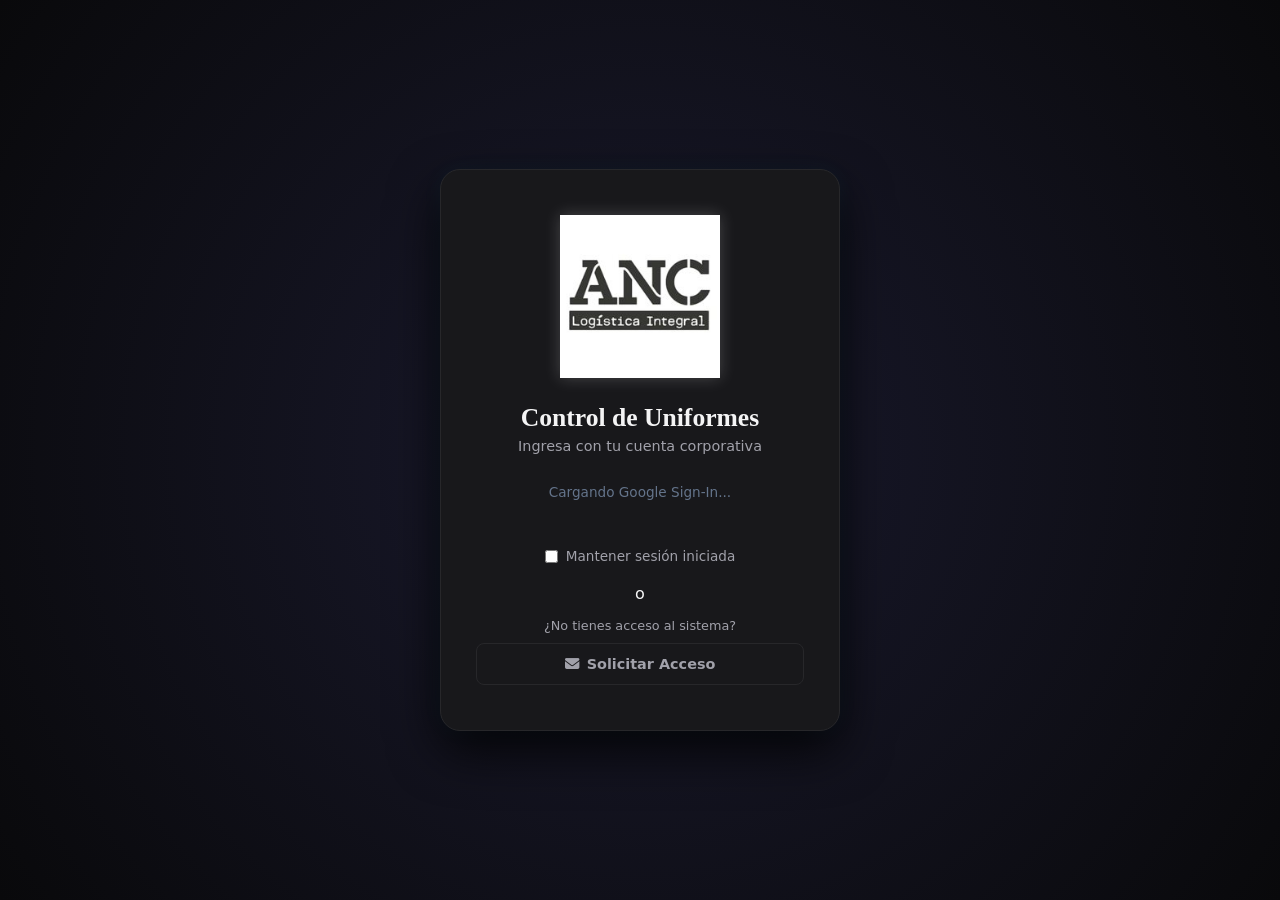
==== commit 0eec60e1: "Cocinando" ====
--- a/index.html
+++ b/index.html
@@ -3,15 +3,18 @@
 <head>
   <meta charset="UTF-8">
   <meta name="viewport" content="width=device-width, initial-scale=1.0, maximum-scale=1.0, user-scalable=no" />
-  <title>Login | Grupo ANC</title>
+  <title>SmartWarehouse - Login | Grupo ANC</title>
   <link rel="stylesheet" href="https://cdnjs.cloudflare.com/ajax/libs/font-awesome/6.4.0/css/all.min.css" />
   <link rel="stylesheet" href="./css/main.css">
 </head>
 <body class="login-body">
+  
+  <!-- CONTENEDOR PRINCIPAL DEL LOGIN -->
   <div class="login-card">
     <div class="brand-logo">
       <img src="./assets/logo.png" alt="Grupo ANC" onerror="this.src='https://via.placeholder.com/180x60/ffffff/D81B60?text=Grupo+ANC'">
     </div>
+    
     <h2>Control de Uniformes</h2>
     <p>Ingresa con tu cuenta corporativa</p>
 
@@ -24,19 +27,23 @@
       <label for="rememberMe">Mantener sesión iniciada</label>
     </div>
 
-    <!-- BOTÓN DE SOLICITAR ACCESO -->
-    <div style="margin-top: 20px; border-top: 1px dashed var(--border-color); padding-top: 20px;">
-      <p style="font-size: 0.85rem; color: var(--text-gray); margin-bottom: 10px;">¿No tienes acceso al sistema?</p>
-      <button class="btn btn-secondary-login" type="button" id="btnRequestAccess" style="border-color: var(--neon-cyan); color: var(--neon-cyan);">
+    <div class="divider"><span>o</span></div>
+
+    <!-- BOTÓN DE SOLICITAR ACCESO (Estilo más limpio) -->
+    <div style="margin-top: 15px;">
+      <p style="font-size: 0.8rem; color: var(--text-gray); margin-bottom: 10px;">¿No tienes acceso al sistema?</p>
+      <button class="btn btn-cancel" type="button" id="btnRequestAccess" style="width: 100%; font-size: 0.9rem;">
         <i class="fa-solid fa-envelope"></i> Solicitar Acceso
       </button>
     </div>
   </div>
 
-  <!-- MODAL DE SOLICITUD -->
+  <!-- MODAL DE SOLICITUD (Fuera del login-card para que flote sobre todo) -->
   <div id="modalRequest" class="hidden modal-overlay">
     <div class="card" style="width:90%; max-width:400px;">
-      <h3 style="color: var(--neon-cyan); margin-bottom: 15px;">Solicitar Acceso</h3>
+      <h3 style="color: var(--neon-cyan); margin-bottom: 15px; border-bottom: none; padding-bottom: 0;">
+        <i class="fa-solid fa-envelope-open-text"></i> Solicitar Acceso
+      </h3>
       <p style="font-size: 0.85rem; color: var(--text-gray); margin-bottom: 20px;">
         Ingresa tus datos. Se enviará una notificación al administrador para que autorice tu cuenta.
       </p>
@@ -52,7 +59,7 @@
       
       <div style="display:flex; gap:10px;">
         <button class="btn btn-cancel" id="btnCancelRequest" style="flex:1;">Cancelar</button>
-        <button class="btn btn-primary" id="btnSendRequest" style="flex:1;">Enviar Solicitud</button>
+        <button class="btn btn-primary" id="btnSendRequest" style="flex:1;">Enviar</button>
       </div>
     </div>
   </div>
@@ -82,14 +89,17 @@
     }
 
     document.addEventListener('DOMContentLoaded', () => {
+      // Si ya está logueado, redirigir
       const user = sessionStorage.getItem('sw_user') || localStorage.getItem('sw_user');
       if (user) window.location.replace('app.html');
 
       // Lógica del modal de solicitud
       const modal = document.getElementById('modalRequest');
+      
       document.getElementById('btnRequestAccess').addEventListener('click', () => {
         modal.classList.remove('hidden');
       });
+      
       document.getElementById('btnCancelRequest').addEventListener('click', () => {
         modal.classList.add('hidden');
       });
@@ -102,7 +112,7 @@
         
         const btn = document.getElementById('btnSendRequest');
         btn.disabled = true;
-        btn.innerHTML = 'Enviando...';
+        btn.innerHTML = '<i class="fa-solid fa-spinner fa-spin"></i> Enviando...';
 
         const success = await apiService.solicitarAcceso(email, nombre);
         
@@ -116,7 +126,7 @@
         }
         
         btn.disabled = false;
-        btn.innerHTML = 'Enviar Solicitud';
+        btn.innerHTML = 'Enviar';
       });
     });
   </script>
--- a/css/main.css
+++ b/css/main.css
@@ -4,6 +4,7 @@
   --neon-cyan-hover: #00c4d1;
   --neon-green: #39ff14;       
   --danger: #ff003c;           
+  --purple: #a855f7;
   
   --bg-body: #09090b;          
   --bg-card: #18181b;          
@@ -22,9 +23,7 @@
 * { box-sizing: border-box; margin: 0; padding: 0; font-family: var(--font-body); -webkit-tap-highlight-color: transparent; }
 html, body { height: 100%; width: 100%; background-color: var(--bg-body); color: var(--text-light); }
 
-/* =============================
-   LOGIN UI
-   ============================= */
+/* LOGIN UI */
 .login-body { 
   display: flex; justify-content: center; align-items: center; height: 100vh; 
   background: var(--bg-body); 
@@ -46,9 +45,7 @@
 .remember-option { display: flex; align-items: center; justify-content: center; gap: 8px; margin: 20px 0; font-size: 0.85rem; color: var(--text-gray); }
 .remember-option input { accent-color: var(--neon-cyan); }
 
-/* =============================
-   DASHBOARD UI
-   ============================= */
+/* DASHBOARD UI */
 .dashboard-container { 
   max-width: 1100px; margin: 0 auto; background: var(--bg-body); 
   padding: 30px; border-radius: 0; min-height: 100vh; 
@@ -57,20 +54,14 @@
   .dashboard-container { margin: 40px auto; border-radius: 20px; min-height: calc(100vh - 80px); border: 1px solid var(--border-color); box-shadow: 0 10px 40px rgba(0,0,0,0.5); } 
 }
 
-/* Cabecera de Usuario */
 .user-profile { display: flex; align-items: center; gap: 15px; padding-bottom: 20px; border-bottom: 1px solid var(--border-color); margin-bottom: 25px; }
 .avatar { width: 50px; height: 50px; border-radius: 50%; object-fit: cover; background: var(--bg-hover); border: 1px solid var(--neon-cyan); box-shadow: var(--shadow-neon); }
 .user-info { flex: 1; } 
 .user-info strong { display: block; font-size: 1.05rem; color: var(--text-light); }
 .user-info .email { font-size: 0.85rem; color: var(--text-gray); }
-.btn-logout { 
-  background: transparent; color: var(--text-gray); border: 1px solid var(--border-color); 
-  padding: 8px 16px; border-radius: 8px; cursor: pointer; font-weight: 600; font-size: 0.85rem; 
-  display: flex; align-items: center; gap: 6px; transition: all 0.3s; 
-}
+.btn-logout { background: transparent; color: var(--text-gray); border: 1px solid var(--border-color); padding: 8px 16px; border-radius: 8px; cursor: pointer; font-weight: 600; font-size: 0.85rem; display: flex; align-items: center; gap: 6px; transition: all 0.3s; }
 .btn-logout:hover { background: rgba(255, 0, 60, 0.1); color: var(--danger); border-color: var(--danger); box-shadow: 0 0 10px rgba(255, 0, 60, 0.2); }
 
-/* Pestañas (Tabs) */
 .mode-switch { display: flex; gap: 10px; margin-bottom: 25px; flex-wrap: wrap; background: var(--bg-card); padding: 6px; border-radius: 12px; width: fit-content; border: 1px solid var(--border-color); }
 .btn-tab { padding: 10px 20px; border: none; background: transparent; border-radius: 8px; cursor: pointer; font-weight: 600; color: var(--text-gray); display: flex; align-items: center; gap: 8px; font-size: 0.9rem; transition: all 0.3s; }
 .btn-tab.active { background: var(--bg-hover); color: var(--neon-cyan); box-shadow: inset 0 0 5px rgba(0, 240, 255, 0.1); }
@@ -85,6 +76,36 @@
 .card { border: 1px solid var(--border-color); padding: 25px; border-radius: 12px; background: var(--bg-card); box-shadow: 0 4px 20px rgba(0,0,0,0.2); }
 .card h3 { margin-bottom: 20px; font-size: 1.1rem; color: var(--text-light); display: flex; align-items: center; gap: 10px; font-weight: 700; border-bottom: 1px solid var(--border-color); padding-bottom: 15px; }
 
+/* KPI CARDS DASHBOARD */
+.kpi-card {
+  display: flex;
+  align-items: center;
+  gap: 20px;
+  padding: 25px;
+  transition: transform 0.3s;
+}
+.kpi-card:hover {
+  transform: translateY(-5px);
+  box-shadow: 0 10px 25px rgba(0,0,0,0.4);
+}
+.kpi-icon {
+  font-size: 2.5rem;
+  opacity: 0.8;
+}
+.kpi-info h4 {
+  font-size: 0.8rem;
+  color: var(--text-gray);
+  text-transform: uppercase;
+  letter-spacing: 1px;
+  margin-bottom: 5px;
+}
+.kpi-info h2 {
+  font-size: 2rem;
+  font-weight: 800;
+  color: var(--text-light);
+  font-family: var(--font-heading);
+}
+
 /* Formularios */
 .form-grid { display: flex; gap: 15px; flex-wrap: wrap; }
 .form-group { display: flex; flex-direction: column; gap: 8px; flex: 1; min-width: 180px; }
@@ -97,14 +118,8 @@
 .search-input { max-width: 300px; }
 
 /* Botones Generales */
-.btn { 
-  padding: 12px 24px; border: none; border-radius: 8px; cursor: pointer; font-weight: 600; 
-  font-size: 0.95rem; display: flex; align-items: center; justify-content: center; gap: 8px; transition: all 0.3s; 
-}
-.btn-primary { 
-  background: transparent !important; color: var(--neon-cyan) !important; 
-  border: 1px solid var(--neon-cyan) !important; box-shadow: 0 0 10px rgba(0, 240, 255, 0.1) !important;
-}
+.btn { padding: 12px 24px; border: none; border-radius: 8px; cursor: pointer; font-weight: 600; font-size: 0.95rem; display: flex; align-items: center; justify-content: center; gap: 8px; transition: all 0.3s; }
+.btn-primary { background: transparent !important; color: var(--neon-cyan) !important; border: 1px solid var(--neon-cyan) !important; box-shadow: 0 0 10px rgba(0, 240, 255, 0.1) !important; }
 .btn-primary:hover { background: rgba(0, 240, 255, 0.1) !important; box-shadow: 0 0 15px rgba(0, 240, 255, 0.3) !important; transform: translateY(-2px); }
 .btn-primary:disabled { opacity: 0.5; cursor: not-allowed; transform: none; }
 
@@ -133,33 +148,18 @@
 .btn-restore { color: var(--neon-green); background: rgba(57, 255, 20, 0.1); border-color: rgba(57, 255, 20, 0.2); }
 .btn-restore:hover { background: rgba(57, 255, 20, 0.2); box-shadow: 0 0 10px rgba(57, 255, 20, 0.4); }
 
-/* =========================================
-   MODAL CENTRADO Y OSCURO (CORREGIDO)
-   ========================================= */
+/* MODAL */
 #modalSku, #modalPersonal {
-  position: fixed !important;
-  top: 0 !important;
-  left: 0 !important;
-  width: 100vw !important;
-  height: 100vh !important;
-  background: rgba(0, 0, 0, 0.85) !important;
-  backdrop-filter: blur(5px) !important;
-  display: flex !important;
-  justify-content: center !important;
-  align-items: center !important;
-  z-index: 9999 !important;
-  padding: 20px !important;
+  position: fixed !important; top: 0 !important; left: 0 !important;
+  width: 100vw !important; height: 100vh !important;
+  background: rgba(0, 0, 0, 0.85) !important; backdrop-filter: blur(5px) !important;
+  display: flex !important; justify-content: center !important; align-items: center !important;
+  z-index: 9999 !important; padding: 20px !important;
 }
-
-#modalSku.hidden, #modalPersonal.hidden {
-  display: none !important;
-}
-
+#modalSku.hidden, #modalPersonal.hidden { display: none !important; }
 #modalSku .card, #modalPersonal .card {
   background: var(--bg-card) !important;
   box-shadow: 0 25px 50px -12px rgba(0, 0, 0, 0.8) !important;
   border: 1px solid var(--border-color) !important;
-  width: 100%;
-  max-height: 90vh;
-  overflow-y: auto;
+  width: 100%; max-height: 90vh; overflow-y: auto;
 }
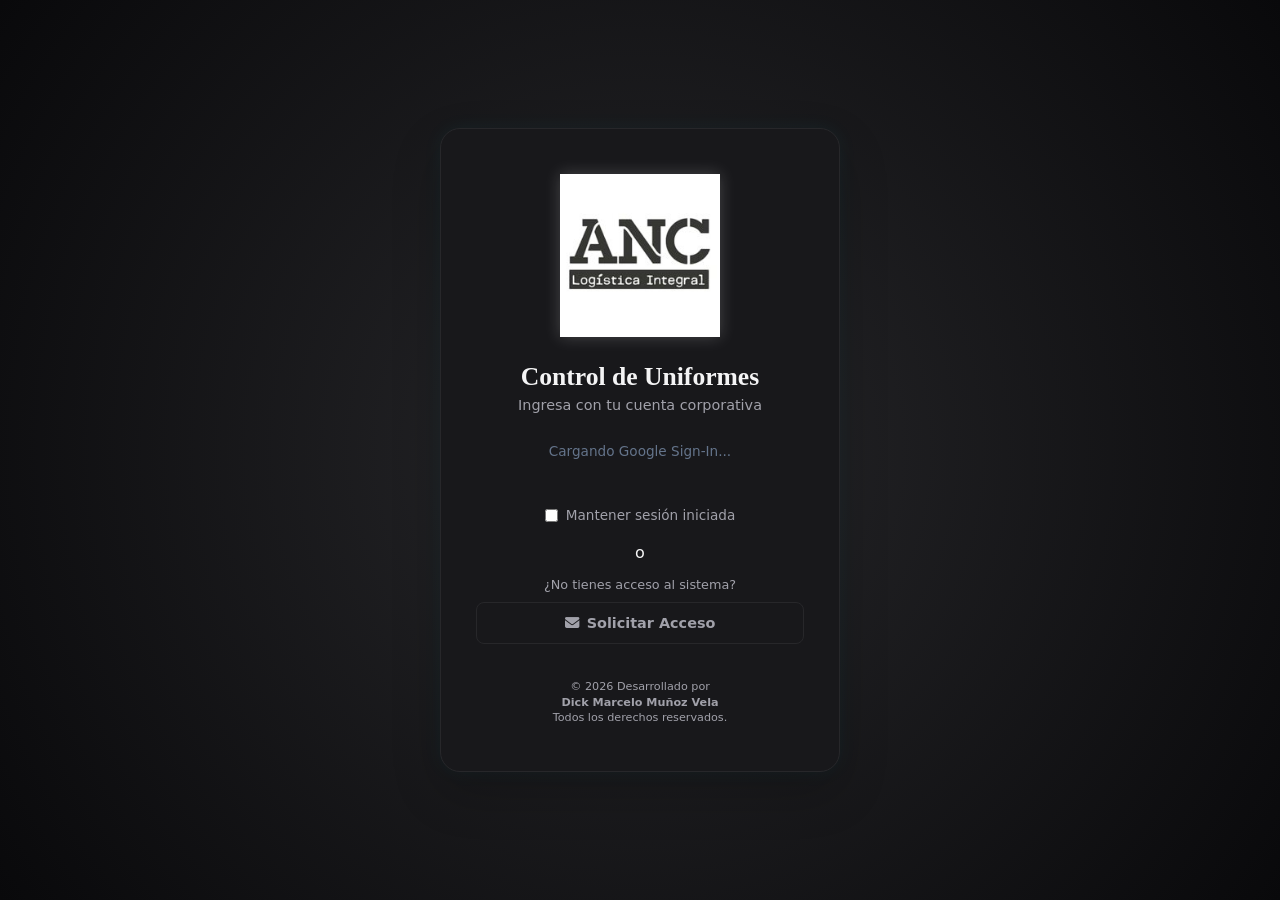
==== commit 9e29cbd6: "Cocinando" ====
--- a/index.html
+++ b/index.html
@@ -9,7 +9,6 @@
 </head>
 <body class="login-body">
   
-  <!-- CONTENEDOR PRINCIPAL DEL LOGIN -->
   <div class="login-card">
     <div class="brand-logo">
       <img src="./assets/logo.png" alt="Grupo ANC" onerror="this.src='https://via.placeholder.com/180x60/ffffff/D81B60?text=Grupo+ANC'">
@@ -29,16 +28,22 @@
 
     <div class="divider"><span>o</span></div>
 
-    <!-- BOTÓN DE SOLICITAR ACCESO (Estilo más limpio) -->
     <div style="margin-top: 15px;">
       <p style="font-size: 0.8rem; color: var(--text-gray); margin-bottom: 10px;">¿No tienes acceso al sistema?</p>
       <button class="btn btn-cancel" type="button" id="btnRequestAccess" style="width: 100%; font-size: 0.9rem;">
         <i class="fa-solid fa-envelope"></i> Solicitar Acceso
       </button>
     </div>
+
+    <!-- FOOTER DERECHOS RESERVADOS -->
+    <div style="margin-top: 35px; font-size: 0.7rem; color: var(--text-gray); line-height: 1.4;">
+      &copy; 2026 Desarrollado por <br><strong>Dick Marcelo Muñoz Vela</strong><br>
+      Todos los derechos reservados.
+    </div>
+
   </div>
 
-  <!-- MODAL DE SOLICITUD (Fuera del login-card para que flote sobre todo) -->
+  <!-- MODAL DE SOLICITUD -->
   <div id="modalRequest" class="hidden modal-overlay">
     <div class="card" style="width:90%; max-width:400px;">
       <h3 style="color: var(--neon-cyan); margin-bottom: 15px; border-bottom: none; padding-bottom: 0;">
@@ -89,11 +94,9 @@
     }
 
     document.addEventListener('DOMContentLoaded', () => {
-      // Si ya está logueado, redirigir
       const user = sessionStorage.getItem('sw_user') || localStorage.getItem('sw_user');
       if (user) window.location.replace('app.html');
 
-      // Lógica del modal de solicitud
       const modal = document.getElementById('modalRequest');
       
       document.getElementById('btnRequestAccess').addEventListener('click', () => {
--- a/css/main.css
+++ b/css/main.css
@@ -1,5 +1,5 @@
 :root {
-  /* Paleta Dark Neón */
+  /* MODO OSCURO (Por defecto) */
   --neon-cyan: #00f0ff;        
   --neon-cyan-hover: #00c4d1;
   --neon-green: #39ff14;       
@@ -20,38 +20,75 @@
   --shadow-neon: 0 0 10px rgba(0, 240, 255, 0.2);
 }
 
+/* MODO CLARO (Se activa con la clase .light-mode en el body) */
+body.light-mode {
+  --bg-body: #f8fafc;          
+  --bg-card: #ffffff;          
+  --bg-hover: #f1f5f9;         
+  
+  --text-light: #0f172a;       /* Texto oscuro */
+  --text-gray: #64748b;        
+  --border-color: #cbd5e1;     
+  
+  --shadow-neon: 0 0 10px rgba(0, 240, 255, 0.4);
+}
+
 * { box-sizing: border-box; margin: 0; padding: 0; font-family: var(--font-body); -webkit-tap-highlight-color: transparent; }
-html, body { height: 100%; width: 100%; background-color: var(--bg-body); color: var(--text-light); }
+html, body { height: 100%; width: 100%; background-color: var(--bg-body); color: var(--text-light); transition: background-color 0.3s, color 0.3s; }
 
 /* LOGIN UI */
 .login-body { 
   display: flex; justify-content: center; align-items: center; height: 100vh; 
   background: var(--bg-body); 
-  background-image: radial-gradient(circle at center, #1a1a2e 0%, #09090b 100%);
+  background-image: radial-gradient(circle at center, var(--bg-hover) 0%, var(--bg-body) 100%);
   padding: 20px; 
 }
 .login-card { 
   background: var(--bg-card); padding: 45px 35px; border-radius: 20px; 
   width: 100%; max-width: 400px; text-align: center; 
-  box-shadow: 0 20px 50px rgba(0,0,0,0.8), 0 0 20px rgba(0, 240, 255, 0.05); 
+  box-shadow: 0 20px 50px rgba(0,0,0,0.2), 0 0 20px rgba(0, 240, 255, 0.05); 
   border: 1px solid var(--border-color); 
+  transition: background-color 0.3s, border-color 0.3s;
 }
 .brand-logo { margin-bottom: 25px; display: flex; justify-content: center; }
 .brand-logo img { max-width: 160px; height: auto; filter: drop-shadow(0 0 8px rgba(255,255,255,0.2)); }
 .login-card h2 { font-family: var(--font-heading); font-size: 1.6rem; color: var(--text-light); margin-bottom: 5px; }
 .login-card p { font-size: 0.9rem; color: var(--text-gray); margin-bottom: 30px; }
 .google-btn-wrapper { display: flex; justify-content: center; margin-bottom: 15px; min-height: 44px; }
-.google-btn-wrapper iframe { filter: invert(1) hue-rotate(180deg); border-radius: 20px; }
+.google-btn-wrapper iframe { filter: invert(0); border-radius: 20px; }
+body:not(.light-mode) .google-btn-wrapper iframe { filter: invert(1) hue-rotate(180deg); }
 .remember-option { display: flex; align-items: center; justify-content: center; gap: 8px; margin: 20px 0; font-size: 0.85rem; color: var(--text-gray); }
 .remember-option input { accent-color: var(--neon-cyan); }
+
+/* BOTÓN DE TEMA */
+.theme-toggle {
+  position: absolute;
+  top: 20px;
+  right: 20px;
+  background: var(--bg-card);
+  color: var(--text-light);
+  border: 1px solid var(--border-color);
+  width: 45px;
+  height: 45px;
+  border-radius: 50%;
+  cursor: pointer;
+  display: flex;
+  align-items: center;
+  justify-content: center;
+  font-size: 1.2rem;
+  transition: all 0.3s;
+  z-index: 1000;
+}
+.theme-toggle:hover { background: var(--bg-hover); }
 
 /* DASHBOARD UI */
 .dashboard-container { 
   max-width: 1100px; margin: 0 auto; background: var(--bg-body); 
   padding: 30px; border-radius: 0; min-height: 100vh; 
+  transition: background-color 0.3s;
 }
 @media (min-width: 768px) { 
-  .dashboard-container { margin: 40px auto; border-radius: 20px; min-height: calc(100vh - 80px); border: 1px solid var(--border-color); box-shadow: 0 10px 40px rgba(0,0,0,0.5); } 
+  .dashboard-container { margin: 40px auto; border-radius: 20px; min-height: calc(100vh - 80px); border: 1px solid var(--border-color); box-shadow: 0 10px 40px rgba(0,0,0,0.1); } 
 }
 
 .user-profile { display: flex; align-items: center; gap: 15px; padding-bottom: 20px; border-bottom: 1px solid var(--border-color); margin-bottom: 25px; }
@@ -65,6 +102,7 @@
 .mode-switch { display: flex; gap: 10px; margin-bottom: 25px; flex-wrap: wrap; background: var(--bg-card); padding: 6px; border-radius: 12px; width: fit-content; border: 1px solid var(--border-color); }
 .btn-tab { padding: 10px 20px; border: none; background: transparent; border-radius: 8px; cursor: pointer; font-weight: 600; color: var(--text-gray); display: flex; align-items: center; gap: 8px; font-size: 0.9rem; transition: all 0.3s; }
 .btn-tab.active { background: var(--bg-hover); color: var(--neon-cyan); box-shadow: inset 0 0 5px rgba(0, 240, 255, 0.1); }
+body.light-mode .btn-tab.active { color: #0284c7; } /* Ajuste para modo claro */
 .btn-tab:hover:not(.active) { color: var(--text-light); }
 
 .hidden { display: none !important; }
@@ -73,38 +111,15 @@
 @keyframes fadeIn { from { opacity: 0; transform: translateY(5px); } to { opacity: 1; transform: translateY(0); } }
 
 /* Tarjetas */
-.card { border: 1px solid var(--border-color); padding: 25px; border-radius: 12px; background: var(--bg-card); box-shadow: 0 4px 20px rgba(0,0,0,0.2); }
+.card { border: 1px solid var(--border-color); padding: 25px; border-radius: 12px; background: var(--bg-card); box-shadow: 0 4px 20px rgba(0,0,0,0.1); transition: background-color 0.3s, border-color 0.3s; }
 .card h3 { margin-bottom: 20px; font-size: 1.1rem; color: var(--text-light); display: flex; align-items: center; gap: 10px; font-weight: 700; border-bottom: 1px solid var(--border-color); padding-bottom: 15px; }
 
 /* KPI CARDS DASHBOARD */
-.kpi-card {
-  display: flex;
-  align-items: center;
-  gap: 20px;
-  padding: 25px;
-  transition: transform 0.3s;
-}
-.kpi-card:hover {
-  transform: translateY(-5px);
-  box-shadow: 0 10px 25px rgba(0,0,0,0.4);
-}
-.kpi-icon {
-  font-size: 2.5rem;
-  opacity: 0.8;
-}
-.kpi-info h4 {
-  font-size: 0.8rem;
-  color: var(--text-gray);
-  text-transform: uppercase;
-  letter-spacing: 1px;
-  margin-bottom: 5px;
-}
-.kpi-info h2 {
-  font-size: 2rem;
-  font-weight: 800;
-  color: var(--text-light);
-  font-family: var(--font-heading);
-}
+.kpi-card { display: flex; align-items: center; gap: 20px; padding: 25px; transition: transform 0.3s; }
+.kpi-card:hover { transform: translateY(-5px); box-shadow: 0 10px 25px rgba(0,0,0,0.2); }
+.kpi-icon { font-size: 2.5rem; opacity: 0.8; }
+.kpi-info h4 { font-size: 0.8rem; color: var(--text-gray); text-transform: uppercase; letter-spacing: 1px; margin-bottom: 5px; }
+.kpi-info h2 { font-size: 2rem; font-weight: 800; color: var(--text-light); font-family: var(--font-heading); }
 
 /* Formularios */
 .form-grid { display: flex; gap: 15px; flex-wrap: wrap; }
@@ -114,16 +129,18 @@
   padding: 12px; border: 1px solid var(--border-color); border-radius: 8px; font-size: 0.95rem; 
   outline: none; width: 100%; transition: all 0.3s; background: var(--bg-body); color: var(--text-light);
 }
-.form-group input:focus, .form-group select:focus, .search-input:focus { border-color: var(--neon-cyan); box-shadow: 0 0 0 2px rgba(0, 240, 255, 0.1); }
+.form-group input:focus, .form-group select:focus, .search-input:focus { border-color: var(--neon-cyan); box-shadow: 0 0 0 2px rgba(0, 240, 255, 0.2); }
 .search-input { max-width: 300px; }
 
 /* Botones Generales */
 .btn { padding: 12px 24px; border: none; border-radius: 8px; cursor: pointer; font-weight: 600; font-size: 0.95rem; display: flex; align-items: center; justify-content: center; gap: 8px; transition: all 0.3s; }
 .btn-primary { background: transparent !important; color: var(--neon-cyan) !important; border: 1px solid var(--neon-cyan) !important; box-shadow: 0 0 10px rgba(0, 240, 255, 0.1) !important; }
+body.light-mode .btn-primary { color: #0284c7 !important; border-color: #0284c7 !important; }
 .btn-primary:hover { background: rgba(0, 240, 255, 0.1) !important; box-shadow: 0 0 15px rgba(0, 240, 255, 0.3) !important; transform: translateY(-2px); }
 .btn-primary:disabled { opacity: 0.5; cursor: not-allowed; transform: none; }
 
 .btn-neon-green { background: transparent !important; color: var(--neon-green) !important; border: 1px solid var(--neon-green) !important; }
+body.light-mode .btn-neon-green { color: #16a34a !important; border-color: #16a34a !important; }
 .btn-neon-green:hover { background: rgba(57, 255, 20, 0.1) !important; box-shadow: 0 0 15px rgba(57, 255, 20, 0.3) !important; }
 
 .btn-neon-blue { background: transparent !important; color: #0ea5e9 !important; border: 1px solid #0ea5e9 !important; }
@@ -136,9 +153,10 @@
 .table-responsive { width: 100%; overflow-x: auto; border-radius: 8px; border: 1px solid var(--border-color); background: var(--bg-card); }
 .data-table { width: 100%; border-collapse: collapse; min-width: 500px; }
 .data-table th, .data-table td { padding: 16px; text-align: left; border-bottom: 1px solid var(--border-color); font-size: 0.9rem; }
-.data-table th { background: var(--bg-body); font-weight: 700; color: var(--text-gray); font-size: 0.75rem; text-transform: uppercase; letter-spacing: 1px; }
+.data-table th { background: var(--bg-hover); font-weight: 700; color: var(--text-gray); font-size: 0.75rem; text-transform: uppercase; letter-spacing: 1px; }
 .data-table tbody tr:hover { background: var(--bg-hover); }
 .data-table td b { color: var(--neon-cyan); font-size: 1rem; }
+body.light-mode .data-table td b { color: #0284c7; }
 .empty-state { text-align: center; padding: 40px; color: var(--text-gray); font-size: 0.9rem; }
 
 /* Botones de acción en Tablas (Neón) */
@@ -146,20 +164,22 @@
 .btn-delete { color: var(--danger); background: rgba(255, 0, 60, 0.1); border-color: rgba(255, 0, 60, 0.2); }
 .btn-delete:hover { background: rgba(255, 0, 60, 0.2); box-shadow: 0 0 10px rgba(255, 0, 60, 0.4); }
 .btn-restore { color: var(--neon-green); background: rgba(57, 255, 20, 0.1); border-color: rgba(57, 255, 20, 0.2); }
+body.light-mode .btn-restore { color: #16a34a; }
 .btn-restore:hover { background: rgba(57, 255, 20, 0.2); box-shadow: 0 0 10px rgba(57, 255, 20, 0.4); }
 
-/* MODAL */
-#modalSku, #modalPersonal {
+/* MODALES */
+#modalSku, #modalPersonal, #modalRequest {
   position: fixed !important; top: 0 !important; left: 0 !important;
   width: 100vw !important; height: 100vh !important;
   background: rgba(0, 0, 0, 0.85) !important; backdrop-filter: blur(5px) !important;
   display: flex !important; justify-content: center !important; align-items: center !important;
   z-index: 9999 !important; padding: 20px !important;
 }
-#modalSku.hidden, #modalPersonal.hidden { display: none !important; }
-#modalSku .card, #modalPersonal .card {
+body.light-mode #modalSku, body.light-mode #modalPersonal, body.light-mode #modalRequest { background: rgba(255, 255, 255, 0.85) !important; }
+#modalSku.hidden, #modalPersonal.hidden, #modalRequest.hidden { display: none !important; }
+#modalSku .card, #modalPersonal .card, #modalRequest .card {
   background: var(--bg-card) !important;
-  box-shadow: 0 25px 50px -12px rgba(0, 0, 0, 0.8) !important;
+  box-shadow: 0 25px 50px -12px rgba(0, 0, 0, 0.5) !important;
   border: 1px solid var(--border-color) !important;
   width: 100%; max-height: 90vh; overflow-y: auto;
 }
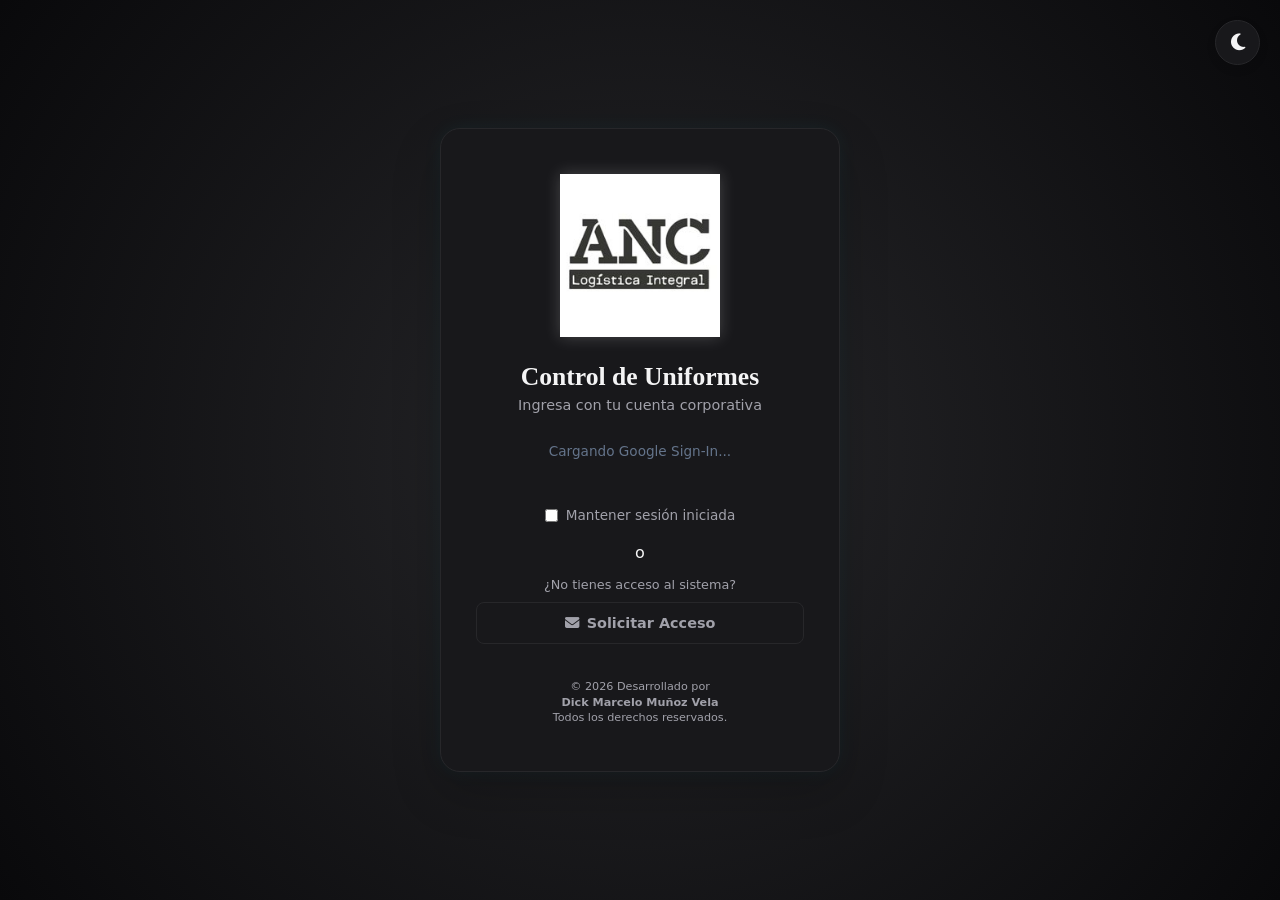
==== commit 5a77a610: "Cocinando" ====
--- a/index.html
+++ b/index.html
@@ -3,12 +3,18 @@
 <head>
   <meta charset="UTF-8">
   <meta name="viewport" content="width=device-width, initial-scale=1.0, maximum-scale=1.0, user-scalable=no" />
-  <title>SmartWarehouse - Login | Grupo ANC</title>
+  <title>Login | Grupo ANC</title>
   <link rel="stylesheet" href="https://cdnjs.cloudflare.com/ajax/libs/font-awesome/6.4.0/css/all.min.css" />
   <link rel="stylesheet" href="./css/main.css">
 </head>
 <body class="login-body">
   
+  <!-- BOTÓN MODO OSCURO / CLARO -->
+  <button class="theme-toggle" id="themeToggle" title="Cambiar tema">
+    <i class="fa-solid fa-moon" id="themeIcon"></i>
+  </button>
+
+  <!-- TARJETA DE LOGIN -->
   <div class="login-card">
     <div class="brand-logo">
       <img src="./assets/logo.png" alt="Grupo ANC" onerror="this.src='https://via.placeholder.com/180x60/ffffff/D81B60?text=Grupo+ANC'">
@@ -28,6 +34,7 @@
 
     <div class="divider"><span>o</span></div>
 
+    <!-- BOTÓN DE SOLICITAR ACCESO -->
     <div style="margin-top: 15px;">
       <p style="font-size: 0.8rem; color: var(--text-gray); margin-bottom: 10px;">¿No tienes acceso al sistema?</p>
       <button class="btn btn-cancel" type="button" id="btnRequestAccess" style="width: 100%; font-size: 0.9rem;">
@@ -40,7 +47,6 @@
       &copy; 2026 Desarrollado por <br><strong>Dick Marcelo Muñoz Vela</strong><br>
       Todos los derechos reservados.
     </div>
-
   </div>
 
   <!-- MODAL DE SOLICITUD -->
@@ -69,12 +75,14 @@
     </div>
   </div>
 
+  <!-- SCRIPTS -->
   <script src="./js/config.js"></script>
   <script src="https://accounts.google.com/gsi/client" async defer onload="initGoogleSignIn()"></script>
   <script src="./js/core/apiService.js"></script>
   <script src="./js/auth.js"></script>
 
   <script>
+    // 1. INICIALIZAR GOOGLE SIGN-IN
     function initGoogleSignIn() {
       if (typeof google === 'undefined' || !APP_CONFIG.GOOGLE_CLIENT_ID) {
         document.getElementById('googleBtnContainer').innerHTML = 
@@ -94,9 +102,11 @@
     }
 
     document.addEventListener('DOMContentLoaded', () => {
+      // 2. REDIRIGIR SI YA ESTÁ LOGUEADO
       const user = sessionStorage.getItem('sw_user') || localStorage.getItem('sw_user');
       if (user) window.location.replace('app.html');
 
+      // 3. LÓGICA DEL MODAL DE SOLICITUD
       const modal = document.getElementById('modalRequest');
       
       document.getElementById('btnRequestAccess').addEventListener('click', () => {
@@ -131,6 +141,30 @@
         btn.disabled = false;
         btn.innerHTML = 'Enviar';
       });
+
+      // 4. LÓGICA DEL MODO OSCURO / CLARO
+      const themeToggle = document.getElementById('themeToggle');
+      const themeIcon = document.getElementById('themeIcon');
+      
+      // Verificar si ya tenía una preferencia guardada
+      const currentTheme = localStorage.getItem('sw_theme');
+      if (currentTheme === 'light') {
+        document.body.classList.add('light-mode');
+        themeIcon.classList.replace('fa-moon', 'fa-sun');
+      }
+
+      // Evento para cambiar el tema
+      themeToggle.addEventListener('click', () => {
+        document.body.classList.toggle('light-mode');
+        
+        if (document.body.classList.contains('light-mode')) {
+          localStorage.setItem('sw_theme', 'light');
+          themeIcon.classList.replace('fa-moon', 'fa-sun');
+        } else {
+          localStorage.setItem('sw_theme', 'dark');
+          themeIcon.classList.replace('fa-sun', 'fa-moon');
+        }
+      });
     });
   </script>
 </body>
--- a/css/main.css
+++ b/css/main.css
@@ -78,8 +78,9 @@
   font-size: 1.2rem;
   transition: all 0.3s;
   z-index: 1000;
+  box-shadow: 0 4px 10px rgba(0,0,0,0.1);
 }
-.theme-toggle:hover { background: var(--bg-hover); }
+.theme-toggle:hover { background: var(--bg-hover); transform: scale(1.1); }
 
 /* DASHBOARD UI */
 .dashboard-container { 
@@ -102,7 +103,7 @@
 .mode-switch { display: flex; gap: 10px; margin-bottom: 25px; flex-wrap: wrap; background: var(--bg-card); padding: 6px; border-radius: 12px; width: fit-content; border: 1px solid var(--border-color); }
 .btn-tab { padding: 10px 20px; border: none; background: transparent; border-radius: 8px; cursor: pointer; font-weight: 600; color: var(--text-gray); display: flex; align-items: center; gap: 8px; font-size: 0.9rem; transition: all 0.3s; }
 .btn-tab.active { background: var(--bg-hover); color: var(--neon-cyan); box-shadow: inset 0 0 5px rgba(0, 240, 255, 0.1); }
-body.light-mode .btn-tab.active { color: #0284c7; } /* Ajuste para modo claro */
+body.light-mode .btn-tab.active { color: #0284c7; }
 .btn-tab:hover:not(.active) { color: var(--text-light); }
 
 .hidden { display: none !important; }
@@ -182,4 +183,14 @@
   box-shadow: 0 25px 50px -12px rgba(0, 0, 0, 0.5) !important;
   border: 1px solid var(--border-color) !important;
   width: 100%; max-height: 90vh; overflow-y: auto;
+}
+
+/* FOOTER */
+.footer-text {
+  margin-top: 40px; 
+  text-align: center; 
+  font-size: 0.75rem; 
+  color: var(--text-gray); 
+  border-top: 1px solid var(--border-color); 
+  padding-top: 20px;
 }
